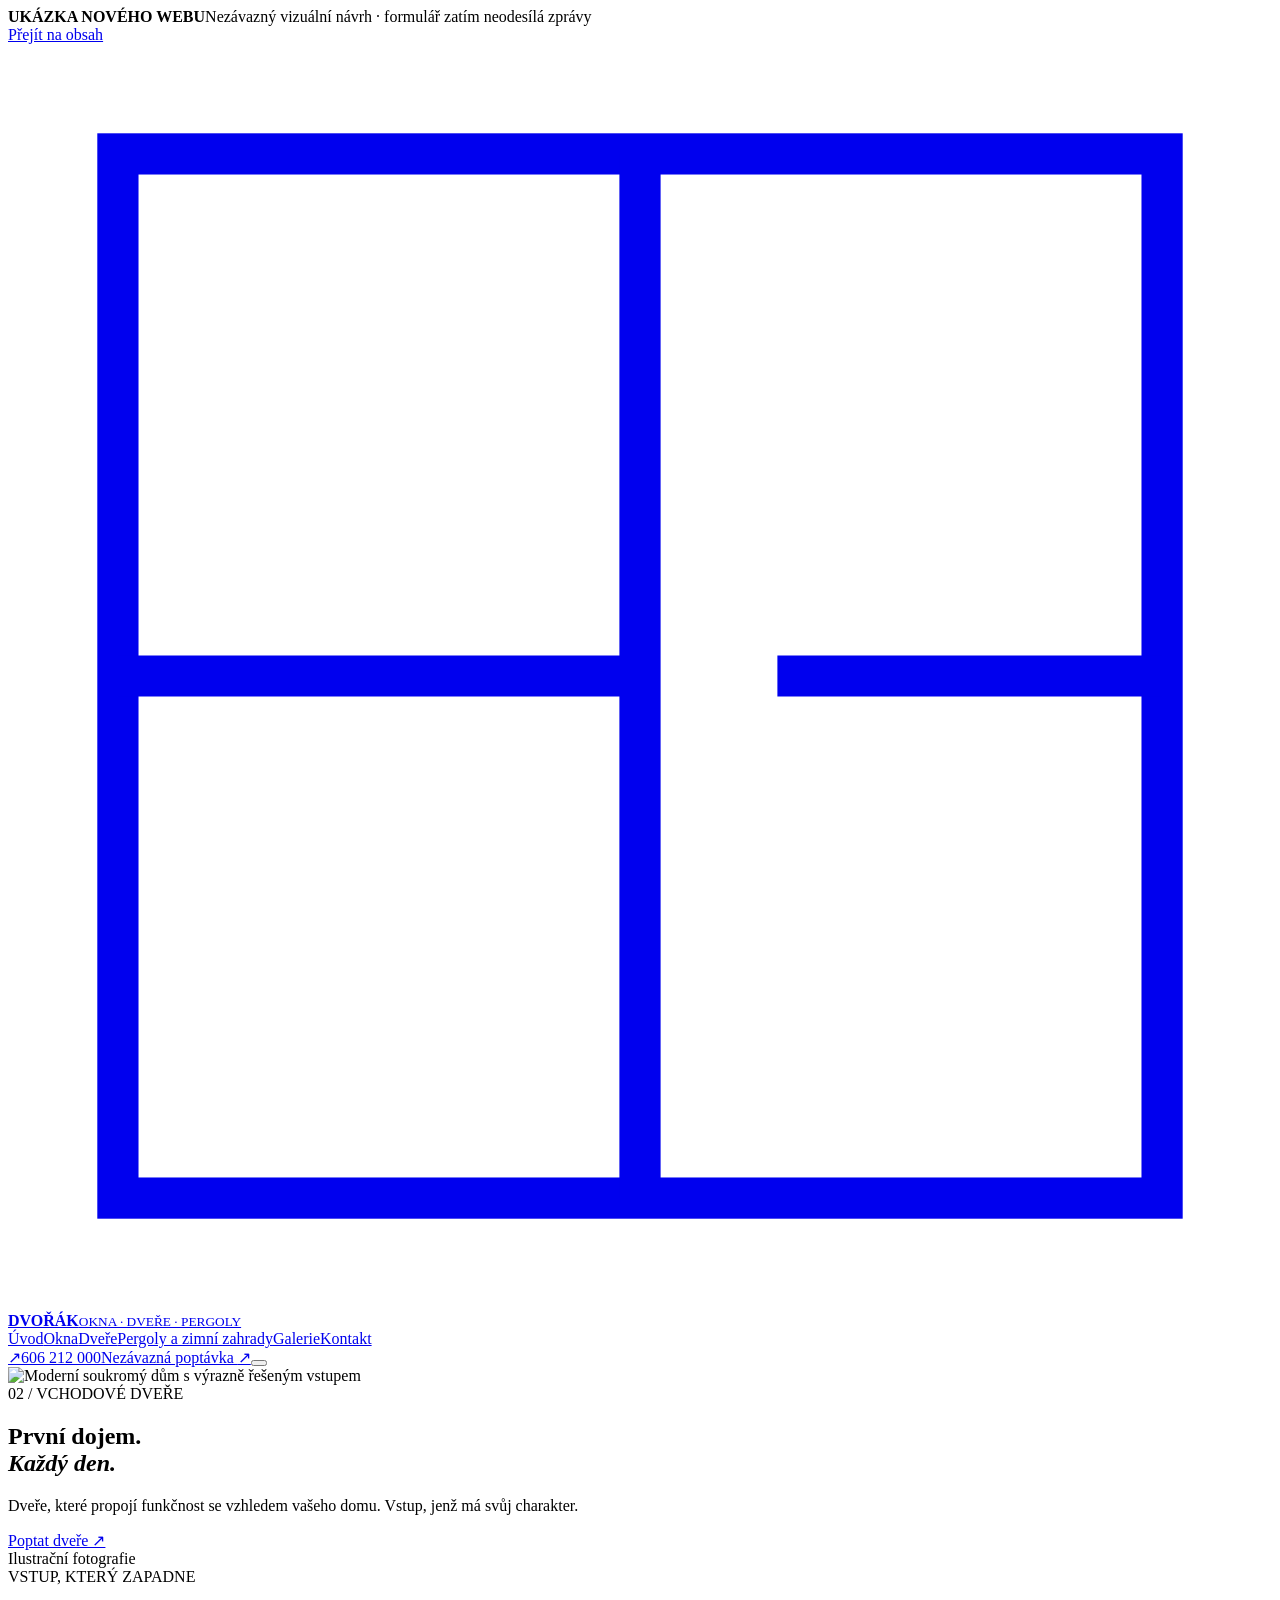
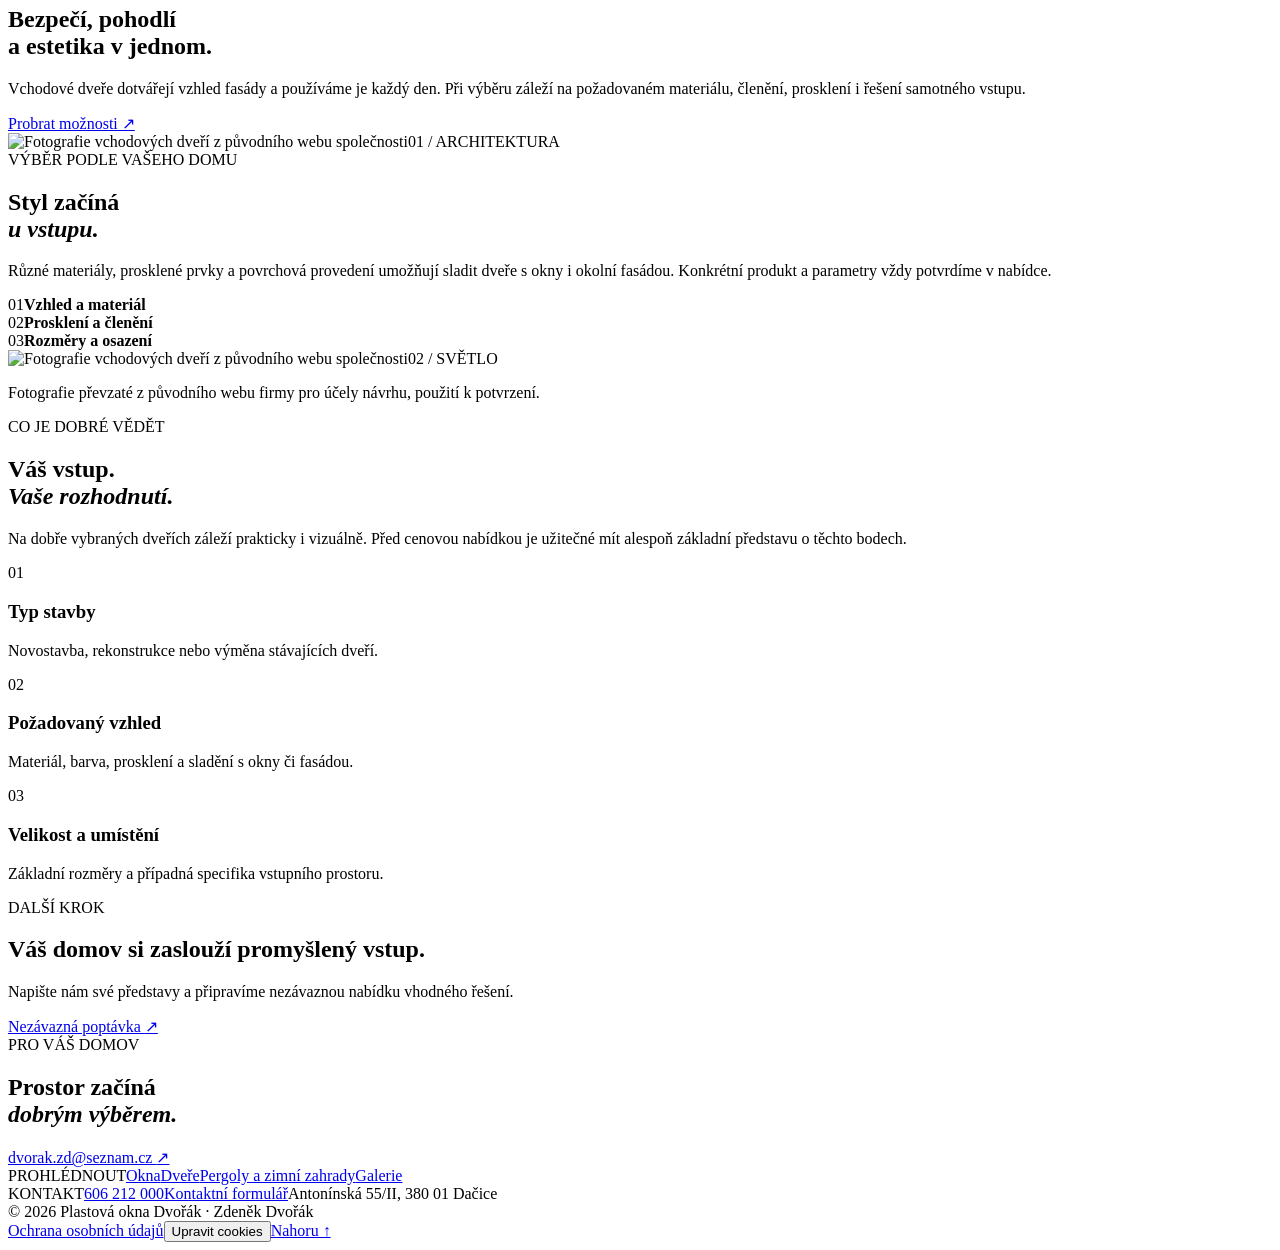
==== dvere.html @ 558b2b36 "Add six static website demo pages" ====
<!DOCTYPE html>

<html lang="cs"><head>
<meta charset="utf-8"/><meta content="width=device-width, initial-scale=1" name="viewport"/><meta content="light" name="color-scheme"/><meta content="#171C20" name="theme-color"/>
<title>Vchodové dveře pro váš domov | Plastová okna Dvořák</title><meta content="Vchodové dveře z různých materiálů a v individuálním provedení. Moderní vzhled, funkčnost a sladění se stavbou. Požádejte o nabídku." name="description"/>
<meta content="noindex, nofollow" name="robots"/><meta content="website" property="og:type"/><meta content="cs_CZ" property="og:locale"/><meta content="Plastová okna Dvořák" property="og:site_name"/><meta content="Vchodové dveře pro váš domov | Plastová okna Dvořák" property="og:title"/><meta content="Vchodové dveře z různých materiálů a v individuálním provedení. Moderní vzhled, funkčnost a sladění se stavbou. Požádejte o nabídku." property="og:description"/><meta content="https://images.unsplash.com/photo-1600585154526-990dced4db0d?auto=format&amp;fit=crop&amp;w=1600&amp;q=82" property="og:image"/>
<link href="assets/favicon.svg" rel="icon" type="image/svg+xml"/><link href="assets/css/main.css" rel="stylesheet"/><script defer="" src="assets/js/main.js"></script><script defer="" src="assets/js/demo-preview.js"></script>
</head><body data-demo-preview="true" data-ga4="" data-page="Dveře"><div class="preview-ribbon" role="note"><strong>UKÁZKA NOVÉHO WEBU</strong><span>Nezávazný vizuální návrh · formulář zatím neodesílá zprávy</span></div>
<a class="skip-link" href="#hlavni-obsah">Přejít na obsah</a>
<header class="site-header" id="top"><div class="container nav-wrap">
<a aria-label="Plastová okna Dvořák – úvod" class="brand" href="index.html"><svg aria-hidden="true" class="brand-mark" fill="none" viewbox="0 0 46 46"><rect height="38" stroke="currentColor" stroke-width="1.5" width="38" x="4" y="4"></rect><path d="M23 4V42M4 23H23" stroke="currentColor" stroke-width="1.5"></path><path d="M28 23H42" stroke="currentColor" stroke-width="1.5"></path></svg><span class="brand-copy"><strong>DVOŘÁK</strong><small>OKNA · DVEŘE · PERGOLY</small></span></a>
<nav aria-label="Hlavní navigace" class="primary-nav" id="primary-nav">
<a href="index.html">Úvod</a><a href="okna.html">Okna</a><a aria-current="page" href="dvere.html">Dveře</a><a href="pergoly.html">Pergoly a zimní zahrady</a><a href="realizace.html">Galerie</a><a href="kontakt.html">Kontakt</a></nav><a class="nav-call" data-track-call="" href="tel:+420606212000"><span aria-hidden="true" class="call-icon">↗</span>606 212 000</a><a class="btn nav-cta" href="kontakt.html#poptavka">Nezávazná poptávka <span aria-hidden="true">↗</span></a><button aria-controls="primary-nav" aria-expanded="false" aria-label="Otevřít navigaci" class="mobile-toggle" type="button"><span></span><span></span></button>
</div></header>
<main id="hlavni-obsah"><section class="subhero subhero-door"><div class="subhero-image"><img alt="Moderní soukromý dům s výrazně řešeným vstupem" class="" decoding="async" fetchpriority="high" loading="eager" src="https://images.unsplash.com/photo-1600585154526-990dced4db0d?auto=format&amp;fit=crop&amp;w=1600&amp;q=82"/></div><div class="subhero-overlay"></div><div class="container subhero-content"><span class="eyebrow light">02 / VCHODOVÉ DVEŘE</span><h1>První dojem.<br/><em>Každý den.</em></h1><p>Dveře, které propojí funkčnost se vzhledem vašeho domu. Vstup, jenž má svůj charakter.</p><a class="btn btn-bronze" href="kontakt.html?typ=Dveře#poptavka">Poptat dveře ↗</a></div><span class="image-credit">Ilustrační fotografie</span></section>
<section class="section section-white"><div class="container editorial-intro"><div><span class="eyebrow">VSTUP, KTERÝ ZAPADNE</span><div class="decor-line"></div></div><div><h2>Bezpečí, pohodlí<br/><span class="serif-italic">a estetika v jednom.</span></h2><div class="intro-bottom"><p>Vchodové dveře dotvářejí vzhled fasády a používáme je každý den. Při výběru záleží na požadovaném materiálu, členění, prosklení i řešení samotného vstupu.</p><a class="text-link dark-link" href="kontakt.html?typ=Dveře#poptavka">Probrat možnosti ↗</a></div></div></div></section>
<section class="section door-showcase"><div class="container"><div class="door-grid"><div class="door-tall"><img alt="Fotografie vchodových dveří z původního webu společnosti" class="" data-fallback-src="https://images.unsplash.com/photo-1600566753190-17f0baa2a6c3?auto=format&amp;fit=crop&amp;w=1600&amp;q=82" decoding="async" loading="lazy" onerror="if(this.dataset.fallbackSrc){this.onerror=null;this.src=this.dataset.fallbackSrc;const c=this.closest('.gallery-item');if(c)c.dataset.full=this.src;}" src="https://www.plastova-okna.org/grafika/obsah/83.jpg"/><span>01 / ARCHITEKTURA</span></div><div class="door-explain"><span class="eyebrow">VÝBĚR PODLE VAŠEHO DOMU</span><h2>Styl začíná<br/><em>u vstupu.</em></h2><p>Různé materiály, prosklené prvky a povrchová provedení umožňují sladit dveře s okny i okolní fasádou. Konkrétní produkt a parametry vždy potvrdíme v nabídce.</p><div class="numbered-rows"><div><span>01</span><strong>Vzhled a materiál</strong></div><div><span>02</span><strong>Prosklení a členění</strong></div><div><span>03</span><strong>Rozměry a osazení</strong></div></div></div><div class="door-bottom"><img alt="Fotografie vchodových dveří z původního webu společnosti" class="" data-fallback-src="https://images.unsplash.com/photo-1600607687939-ce8a6c25118c?auto=format&amp;fit=crop&amp;w=1600&amp;q=82" decoding="async" loading="lazy" onerror="if(this.dataset.fallbackSrc){this.onerror=null;this.src=this.dataset.fallbackSrc;const c=this.closest('.gallery-item');if(c)c.dataset.full=this.src;}" src="https://www.plastova-okna.org/grafika/obsah/85.jpg"/><span>02 / SVĚTLO</span></div></div><p class="photo-disclaimer">Fotografie převzaté z původního webu firmy pro účely návrhu, použití k potvrzení.</p></div></section>
<section class="section section-white"><div class="container"><div class="section-header split-header"><div><span class="eyebrow">CO JE DOBRÉ VĚDĚT</span><h2>Váš vstup.<br/><em>Vaše rozhodnutí.</em></h2></div><p>Na dobře vybraných dveřích záleží prakticky i vizuálně. Před cenovou nabídkou je užitečné mít alespoň základní představu o těchto bodech.</p></div><div class="process-grid three"><article><span>01</span><h3>Typ stavby</h3><p>Novostavba, rekonstrukce nebo výměna stávajících dveří.</p></article><article><span>02</span><h3>Požadovaný vzhled</h3><p>Materiál, barva, prosklení a sladění s okny či fasádou.</p></article><article><span>03</span><h3>Velikost a umístění</h3><p>Základní rozměry a případná specifika vstupního prostoru.</p></article></div></div></section>
<section aria-label="Nezávazná poptávka" class="closing-cta section-dark"><div class="container cta-inner"><div><span class="eyebrow light">DALŠÍ KROK</span><h2>Váš domov si zaslouží promyšlený vstup.</h2><p>Napište nám své představy a připravíme nezávaznou nabídku vhodného řešení.</p></div><a class="btn btn-bronze" href="kontakt.html#poptavka">Nezávazná poptávka <span aria-hidden="true">↗</span></a></div></section>
</main><footer class="site-footer section-dark"><div class="container"><div class="footer-top"><div class="footer-main"><span class="eyebrow light">PRO VÁŠ DOMOV</span><h2>Prostor začíná<br/><em>dobrým výběrem.</em></h2><a class="footer-mail" href="mailto:dvorak.zd@seznam.cz">dvorak.zd@seznam.cz <span aria-hidden="true">↗</span></a></div><div class="footer-links"><div><span class="footer-label">PROHLÉDNOUT</span><a href="okna.html">Okna</a><a href="dvere.html">Dveře</a><a href="pergoly.html">Pergoly a zimní zahrady</a><a href="realizace.html">Galerie</a></div><div><span class="footer-label">KONTAKT</span><a data-track-call="" href="tel:+420606212000">606 212 000</a><a href="kontakt.html">Kontaktní formulář</a><span>Antonínská 55/II, 380 01 Dačice</span></div></div></div><div class="footer-bottom"><span>© 2026 Plastová okna Dvořák · Zdeněk Dvořák</span><div><a href="kontakt.html#osobni-udaje">Ochrana osobních údajů</a><button class="footer-cookie" data-open-cookies="" type="button">Upravit cookies</button><a href="#top">Nahoru ↑</a></div></div></div></footer>
<div aria-label="Nastavení cookies" class="cookie-bar" hidden="" id="cookie-banner" role="region"><div class="cookie-inner"><div><strong>Vaše soukromí je důležité.</strong><p>Základní funkce webu fungují bez měřicích cookies. Analytiku aktivujeme pouze s vaším souhlasem. <a href="kontakt.html#osobni-udaje">Více o ochraně údajů</a>.</p></div><div class="cookie-actions"><button class="btn btn-plain" data-cookie-choice="reject" type="button">Odmítnout</button><button class="btn btn-bronze" data-cookie-choice="accept" type="button">Povolit analytiku</button></div></div></div>
</body></html>
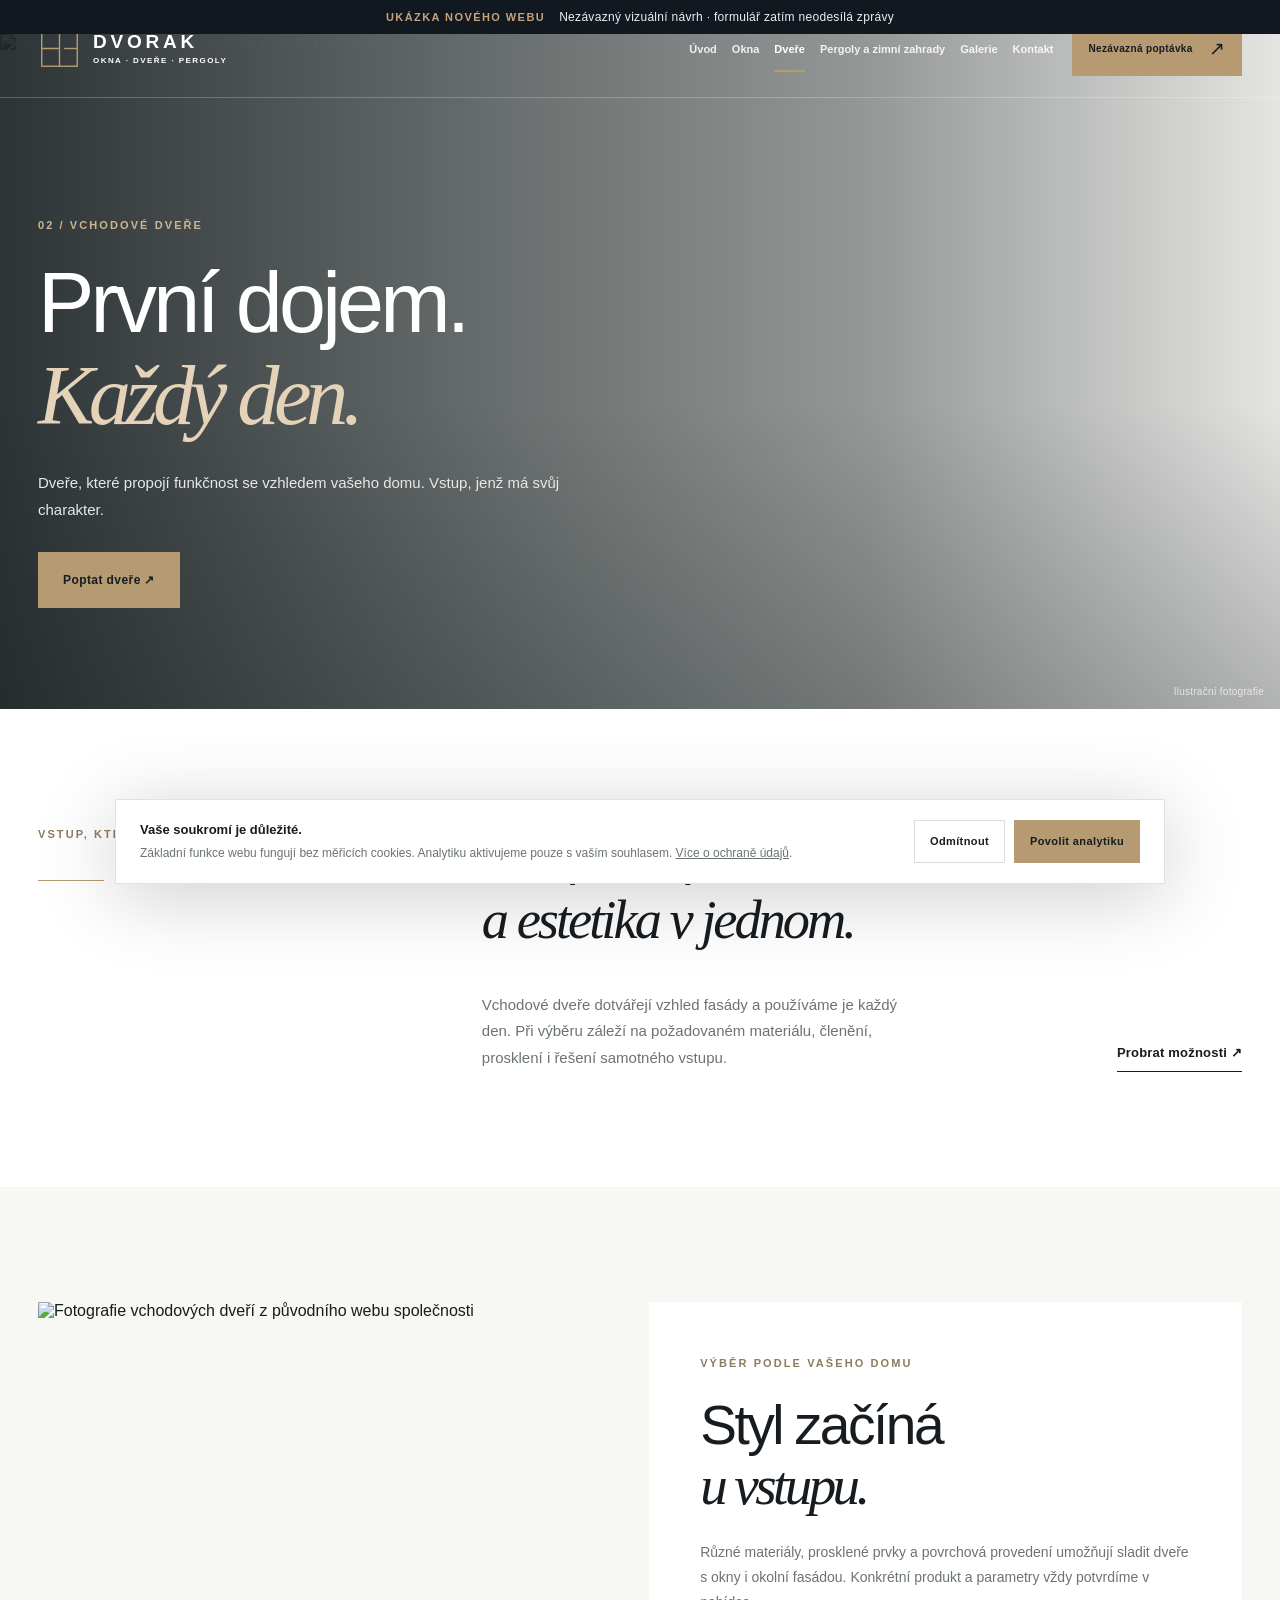
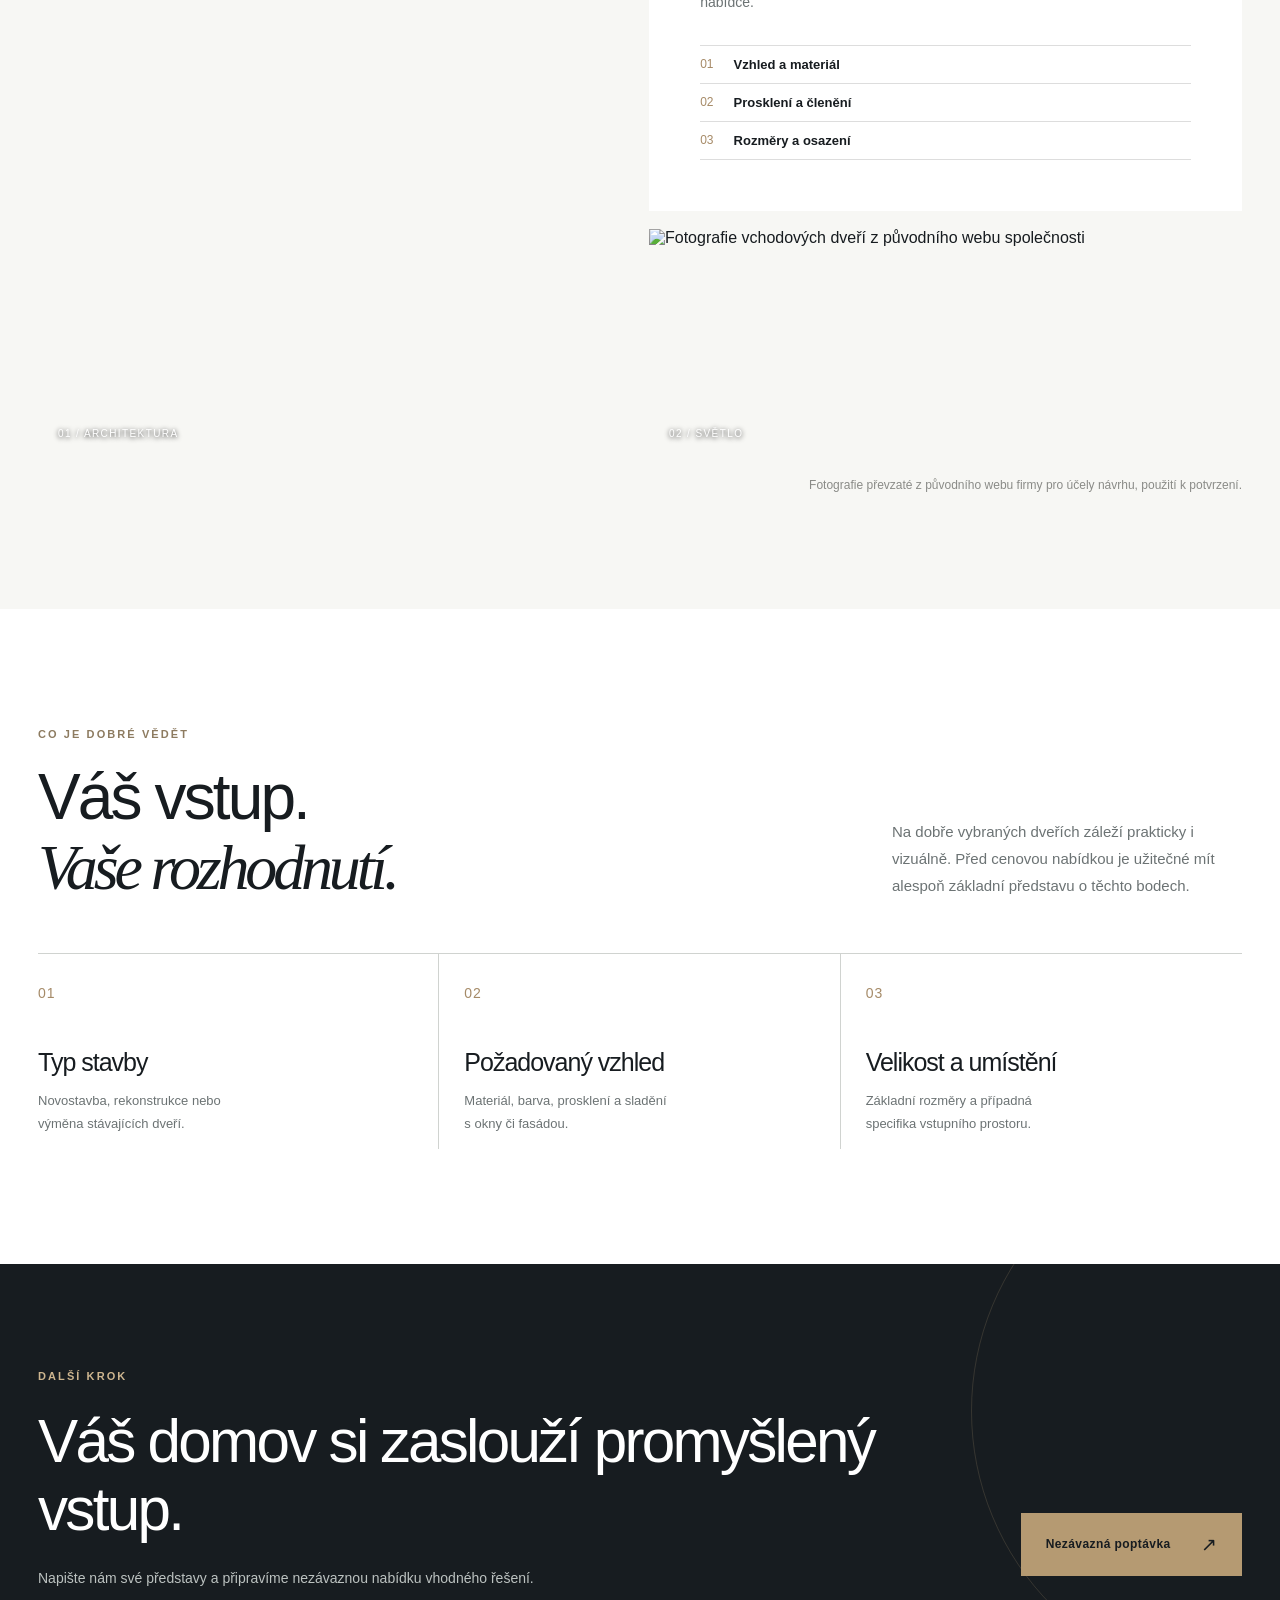
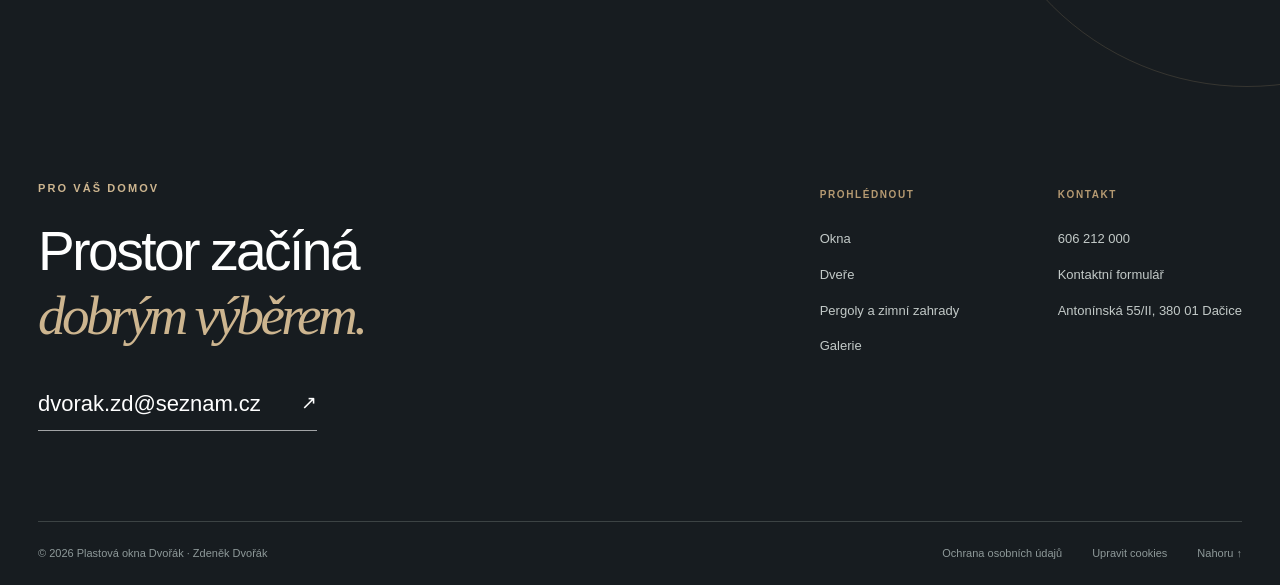
==== commit 1c2bc64d: "Publish six-page client design preview" ====
--- a/dvere.html
+++ b/dvere.html
@@ -19,4 +19,4 @@
 <section aria-label="Nezávazná poptávka" class="closing-cta section-dark"><div class="container cta-inner"><div><span class="eyebrow light">DALŠÍ KROK</span><h2>Váš domov si zaslouží promyšlený vstup.</h2><p>Napište nám své představy a připravíme nezávaznou nabídku vhodného řešení.</p></div><a class="btn btn-bronze" href="kontakt.html#poptavka">Nezávazná poptávka <span aria-hidden="true">↗</span></a></div></section>
 </main><footer class="site-footer section-dark"><div class="container"><div class="footer-top"><div class="footer-main"><span class="eyebrow light">PRO VÁŠ DOMOV</span><h2>Prostor začíná<br/><em>dobrým výběrem.</em></h2><a class="footer-mail" href="mailto:dvorak.zd@seznam.cz">dvorak.zd@seznam.cz <span aria-hidden="true">↗</span></a></div><div class="footer-links"><div><span class="footer-label">PROHLÉDNOUT</span><a href="okna.html">Okna</a><a href="dvere.html">Dveře</a><a href="pergoly.html">Pergoly a zimní zahrady</a><a href="realizace.html">Galerie</a></div><div><span class="footer-label">KONTAKT</span><a data-track-call="" href="tel:+420606212000">606 212 000</a><a href="kontakt.html">Kontaktní formulář</a><span>Antonínská 55/II, 380 01 Dačice</span></div></div></div><div class="footer-bottom"><span>© 2026 Plastová okna Dvořák · Zdeněk Dvořák</span><div><a href="kontakt.html#osobni-udaje">Ochrana osobních údajů</a><button class="footer-cookie" data-open-cookies="" type="button">Upravit cookies</button><a href="#top">Nahoru ↑</a></div></div></div></footer>
 <div aria-label="Nastavení cookies" class="cookie-bar" hidden="" id="cookie-banner" role="region"><div class="cookie-inner"><div><strong>Vaše soukromí je důležité.</strong><p>Základní funkce webu fungují bez měřicích cookies. Analytiku aktivujeme pouze s vaším souhlasem. <a href="kontakt.html#osobni-udaje">Více o ochraně údajů</a>.</p></div><div class="cookie-actions"><button class="btn btn-plain" data-cookie-choice="reject" type="button">Odmítnout</button><button class="btn btn-bronze" data-cookie-choice="accept" type="button">Povolit analytiku</button></div></div></div>
-</body></html>+</body></html>
--- a/assets/css/main.css
+++ b/assets/css/main.css
@@ -0,0 +1,31 @@
+/* PLASTOVÁ OKNA DVOŘÁK — EDITORIAL ARCHITECTURAL DESIGN / 2026 */
+:root{--ink:#171c20;--white:#fff;--paper:#f7f7f4;--line:#e7e8e5;--bronze:#b59a72;--bronze-light:#cdb58f;--muted:#6c7374;--ease:cubic-bezier(.2,.75,.2,1)}
+*{box-sizing:border-box}
+html{scroll-behavior:smooth;scroll-padding-top:84px}body{margin:0;background:var(--paper);color:var(--ink);font-family:'Avenir Next','Segoe UI',Arial,sans-serif;-webkit-font-smoothing:antialiased}body.menu-open{overflow:hidden}
+img{display:block;max-width:100%}a{color:inherit;text-decoration:none}button,input,textarea,select{font:inherit}button{cursor:pointer}button:disabled{cursor:not-allowed;opacity:.6}h1,h2,h3,p{margin-top:0}h1,h2,h3{font-weight:500;letter-spacing:-.045em}h1 em,h2 em{font-family:Georgia,'Times New Roman',serif;font-style:italic;font-weight:400;letter-spacing:-.065em}p{line-height:1.78}::selection{background:var(--bronze);color:var(--ink)}:focus-visible{outline:3px solid var(--bronze);outline-offset:4px}a,button{-webkit-tap-highlight-color:transparent}.skip-link{position:absolute;z-index:999;top:-100px;left:10px;padding:12px 20px;background:white;color:var(--ink)}.skip-link:focus{top:10px}
+.container{width:min(100% - 100px,1380px);margin-inline:auto}.section{padding-block:clamp(76px,9vw,145px)}.section-white{background:var(--white)}.section-dark{background:var(--ink);color:var(--white)}.eyebrow{display:inline-block;color:#8d7b60;font-weight:750;font-size:11px;letter-spacing:.19em;line-height:1.5}.eyebrow.light{color:var(--bronze-light)}.decor-line{height:1px;width:66px;margin-top:37px;background:var(--bronze)}.micro-note{margin:26px 0 0;color:#777;letter-spacing:.01em;font-size:12px}.photo-disclaimer{color:#8a8b87;font-size:12px;margin:17px 0 0;text-align:right;line-height:1.5}
+.btn{display:inline-flex;align-items:center;justify-content:space-between;gap:30px;padding:19px 24px;border:1px solid transparent;min-height:56px;font-size:12px;font-weight:700;letter-spacing:.035em;transition:background .25s,transform .25s,border-color .25s,color .25s;white-space:nowrap}.btn:hover{transform:translateY(-2px)}.btn span{font-size:19px;font-weight:400}.btn-bronze{background:var(--bronze);color:var(--ink)}.btn-bronze:hover{background:#d0b991}.btn-dark{background:var(--ink);color:white}.btn-dark:hover{background:#353b40}.btn-outline-light{border-color:#797f80;color:#fff}.btn-outline-light:hover{border-color:#fff}.btn-plain{background:transparent;border-color:#ddd;color:var(--ink)}.text-link{display:inline-flex;align-items:center;gap:34px;justify-content:space-between;padding-block:11px;border-bottom:1px solid currentColor;letter-spacing:.015em;font-size:13px;font-weight:650;transition:gap .2s}.text-link:hover{gap:44px}.text-link span{font-size:18px;font-weight:400}.light-link{color:#fff}.dark-link{color:var(--ink)}
+.site-header{position:absolute;top:0;left:0;right:0;z-index:60;height:98px;color:#fff;border-bottom:1px solid rgba(255,255,255,.22)}.site-header .nav-wrap{height:100%;display:flex;align-items:center;gap:25px}.brand{display:flex;align-items:center;gap:12px;margin-right:auto;flex-shrink:0}.brand-mark{height:43px;width:43px;color:var(--bronze);transition:transform .4s}.brand:hover .brand-mark{transform:rotate(-8deg)}.brand-copy{display:flex;flex-direction:column;gap:5px}.brand-copy strong{font-size:21px;line-height:1;font-weight:750;letter-spacing:.2em}.brand-copy small{font-size:8px;letter-spacing:.18em;white-space:nowrap;font-weight:650}.primary-nav{display:flex;align-items:center;gap:clamp(14px,1.4vw,28px)}.primary-nav a{position:relative;white-space:nowrap;font-size:11px;font-weight:620;color:rgba(255,255,255,.88);transition:color .2s}.primary-nav a:hover,.primary-nav a[aria-current]{color:#fff}.primary-nav a[aria-current]:after{content:'';position:absolute;left:0;right:0;bottom:-17px;height:2px;background:var(--bronze)}.nav-call{font-size:12px;white-space:nowrap;font-weight:720;letter-spacing:.02em}.call-icon{margin-right:6px;color:var(--bronze)}.nav-cta{padding:15px 16px;min-height:45px;background:var(--bronze);color:var(--ink);font-size:10px;gap:16px}.mobile-toggle{display:none}.site-header:has(+ main .gallery-hero){color:var(--ink);background:white;border-color:var(--line)}body[data-page="Galerie"] .site-header{background:white;color:var(--ink);border-color:#e7e8e5}body[data-page="Galerie"] .primary-nav a{color:#394144}body[data-page="Galerie"] .primary-nav a[aria-current]{color:var(--ink)}
+.home-hero{position:relative;min-height:min(850px,100svh);min-height:clamp(700px,90svh,930px);color:white;display:flex;align-items:center;overflow:hidden}.hero-photo,.subhero-image{position:absolute;inset:0}.hero-photo img,.subhero-image img{width:100%;height:100%;object-fit:cover;object-position:center 57%}.hero-photo img{animation:slowZoom 16s var(--ease) both}.hero-shade{position:absolute;inset:0;background:linear-gradient(90deg,rgba(8,14,18,.78) 0%,rgba(8,14,18,.58) 39%,rgba(8,14,18,.03) 100%),linear-gradient(0deg,rgba(8,14,18,.35),transparent 40%)}.hero-content{z-index:2;position:relative;padding-top:85px}.hero-topline{display:flex;align-items:center;gap:14px;font-size:11px;letter-spacing:.23em;font-weight:720;color:var(--bronze-light);margin-bottom:34px}.hero-topline .line{width:49px;height:1px;background:var(--bronze)}.hero-content h1{font-size:clamp(62px,7vw,112px);line-height:1.04;max-width:970px;margin-bottom:32px;font-weight:450}.hero-content h1 em{color:#d5c5ad}.hero-content p{max-width:565px;font-size:15px;color:rgba(255,255,255,.86);margin-bottom:30px;line-height:1.85}.hero-actions{display:flex;align-items:center;gap:36px}.hero-bottom{position:absolute;bottom:43px;left:50%;transform:translateX(-50%);display:flex;align-items:center;justify-content:space-between;z-index:3}.hero-counter{display:flex;gap:18px;align-items:center;font-size:10px;letter-spacing:.15em;font-weight:650;color:#eee}.mini-line{width:84px;height:1px;background:rgba(255,255,255,.56)}.scroll-cue{font-size:10px;letter-spacing:.14em;font-weight:700;display:flex;align-items:center;gap:24px}.scroll-cue span{font-size:23px}.image-credit{position:absolute;right:16px;bottom:12px;z-index:4;font-size:10px;color:rgba(255,255,255,.7);letter-spacing:.025em}@keyframes slowZoom{from{transform:scale(1.055)}to{transform:scale(1)}}
+.editorial-intro{display:grid;grid-template-columns:1fr 2.35fr;gap:10%}.editorial-intro h2{font-size:clamp(36px,4.25vw,69px);line-height:1.18;margin-bottom:39px;letter-spacing:-.055em}.serif-italic{font-family:Georgia,'Times New Roman',serif;font-style:italic;font-weight:400;letter-spacing:-.055em}.intro-bottom{display:flex;align-items:flex-end;justify-content:space-between;gap:30px}.intro-bottom p{max-width:440px;color:var(--muted);font-size:15px;margin:0}.intro-bottom .text-link{flex-shrink:0}
+.section-header{margin-bottom:50px}.split-header{display:flex;align-items:end;justify-content:space-between;gap:30px}.split-header h2{font-size:clamp(40px,5vw,77px);line-height:1.1;margin:19px 0 0}.split-header>p,.split-header>div:last-child p{color:var(--muted);font-size:15px;max-width:350px;margin-bottom:4px}.split-header>div:last-child .text-link{margin-top:20px}.products-section,.process-section,.door-showcase,.material-section,.gallery-section{background:var(--paper)}.product-grid{display:grid;grid-template-columns:1.22fr 1fr;grid-template-rows:290px 290px;gap:18px}.product-card{position:relative;display:block;overflow:hidden;color:white;background:#333;min-height:240px}.product-card.product-tall{grid-row:span 2}.product-img,.product-overlay{position:absolute;inset:0}.product-img img{height:100%;width:100%;object-fit:cover;transition:transform 1s var(--ease)}.product-card:hover .product-img img{transform:scale(1.08)}.product-overlay{background:linear-gradient(0deg,rgba(8,15,20,.85),transparent 65%)}.product-label{position:absolute;left:36px;bottom:35px;right:70px}.product-label>span{font-size:11px;color:var(--bronze-light);letter-spacing:.14em;font-weight:700}.product-label h3{font-size:clamp(25px,2.9vw,43px);line-height:1.15;margin:12px 0 0}.product-arrow{position:absolute;right:24px;bottom:30px;border:1px solid rgba(255,255,255,.65);height:42px;width:42px;display:grid;place-items:center;border-radius:50%;font-size:24px;transition:background .25s,color .25s}.product-card:hover .product-arrow{background:white;color:#171c20}
+.philosophy-section{overflow:hidden}.philosophy-grid{display:grid;grid-template-columns:1.1fr .9fr;gap:10%;align-items:center}.philosophy-media{position:relative;aspect-ratio: .9}.philosophy-media img{width:100%;height:100%;object-fit:cover}.media-corner{position:absolute;left:22px;bottom:20px;color:white;letter-spacing:.13em;font-size:10px}.philosophy-copy h2{font-size:clamp(42px,5vw,78px);line-height:1.13;margin:20px 0 30px}.philosophy-copy>p{color:#bfc5c3;font-size:15px;max-width:490px}.feature-list{margin:38px 0 26px;border-top:1px solid #45494a}.feature-list>div{display:grid;grid-template-columns:44px 1fr;column-gap:12px;padding:18px 0;border-bottom:1px solid #45494a}.feature-list>div span{font-size:12px;color:var(--bronze)}.feature-list strong{font-size:14px;letter-spacing:.005em;font-weight:640}.feature-list p{grid-column:2;margin:5px 0 0;color:#afb4b3;font-size:12px}.story-gallery{display:grid;grid-template-columns:1.4fr .6fr;grid-template-rows:260px 260px;gap:18px}.story-gallery>a{position:relative;overflow:hidden;background:#333}.story-gallery img{width:100%;height:100%;object-fit:cover;transition:transform .8s}.story-gallery>a:hover img{transform:scale(1.05)}.story-main{grid-row:span 2}.story-gallery span{position:absolute;left:18px;bottom:19px;color:white;font-size:10px;font-weight:750;letter-spacing:.12em;text-shadow:0 1px 5px #000}
+.process-grid{display:grid;grid-template-columns:repeat(4,1fr);border-top:1px solid #d0d3d0}.process-grid article{padding:30px 20px 0 0}.process-grid article:not(:last-child){border-right:1px solid #d0d3d0}.process-grid article:not(:first-child){padding-left:25px}.process-grid article>span{font-size:14px;color:#a58a67;letter-spacing:.07em}.process-grid h3{font-size:25px;margin:46px 0 12px;letter-spacing:-.04em}.process-grid p{font-size:13px;color:var(--muted);max-width:210px}.process-grid.three{grid-template-columns:repeat(3,1fr)}
+.closing-cta{padding:clamp(70px,8vw,130px) 0;position:relative;overflow:hidden}.closing-cta:after{position:absolute;content:"";width:43vw;height:43vw;border:1px solid rgba(181,154,114,.2);border-radius:50%;top:-30%;right:-19%;pointer-events:none}.cta-inner{display:flex;align-items:end;justify-content:space-between;gap:40px;position:relative;z-index:1}.cta-inner h2{font-size:clamp(38px,4.7vw,72px);max-width:860px;line-height:1.13;margin:23px 0 22px}.cta-inner p{color:#bcc2c0;max-width:520px;font-size:14px;margin:0}.cta-inner .btn{margin-bottom:15px}
+.subhero{position:relative;min-height:clamp(560px,75vh,755px);display:flex;align-items:center;color:white;overflow:hidden}.subhero-overlay{position:absolute;inset:0;background:linear-gradient(90deg,rgba(12,20,22,.86),rgba(12,20,22,.42) 68%,rgba(12,20,22,.08)),linear-gradient(0deg,rgba(12,20,22,.24),transparent 45%)}.subhero-content{position:relative;z-index:1;padding-top:80px}.subhero-content h1{font-size:clamp(58px,6.6vw,103px);line-height:1.09;margin:23px 0 28px}.subhero-content h1 em{color:#e4d3b8}.subhero-content p{font-size:15px;color:#e6e9e8;max-width:550px;margin-bottom:28px}.subhero-windows .subhero-image img{object-position:50% 55%}.subhero-door .subhero-image img{object-position:50% 50%}.subhero-pergola .subhero-image img{object-position:45% 47%}.tab-jump{display:grid;grid-template-columns:repeat(3,1fr);margin-top:50px;border-top:1px solid var(--line)}.tab-jump a{display:flex;align-items:center;justify-content:space-between;border-bottom:1px solid var(--line);padding:25px 20px 25px 0;font-size:18px;font-weight:570;transition:padding .2s}.tab-jump a:not(:last-child){border-right:1px solid var(--line);padding-left:20px}.tab-jump a:first-child{padding-left:0}.tab-jump a:last-child{padding-left:20px}.tab-jump a:hover{padding-right:10px}.tab-jump span{color:var(--bronze);font-size:24px}
+.material-grid{display:grid;grid-template-columns:1.13fr .87fr;align-items:center;gap:9%}.material-grid.reverse .material-media{order:2}.material-grid.reverse .material-copy{order:1}.material-media{position:relative;aspect-ratio:1/.87;overflow:hidden;background:#3b4345}.material-media img{width:100%;height:100%;object-fit:cover}.material-media span,.vision-image span{position:absolute;bottom:15px;left:19px;font-size:9px;letter-spacing:.13em;color:#fff;text-shadow:0 1px 5px #000}.material-copy h2{font-size:clamp(51px,5vw,80px);line-height:1.05;margin:20px 0 30px}.material-copy>p{font-size:15px;color:#656e70;max-width:490px}.material-points{margin:33px 0 36px;border-top:1px solid #ccc}.material-points span{display:block;border-bottom:1px solid #ccc;padding:13px 0;font-size:13px}.compare{display:grid;grid-template-columns:repeat(3,1fr);gap:17px}.compare>div{background:var(--paper);padding:36px}.compare span{font-size:11px;letter-spacing:.15em;color:#8d775b}.compare h3{font-size:28px;margin:43px 0 16px}.compare p{color:var(--muted);font-size:13px;margin-bottom:0}.door-grid{display:grid;grid-template-columns:1fr 1fr;gap:18px;grid-template-rows:auto 230px}.door-tall{grid-row:span 2;position:relative;min-height:570px}.door-tall img,.door-bottom img{width:100%;height:100%;object-fit:cover}.door-tall>span,.door-bottom>span{position:absolute;bottom:20px;left:20px;font-size:10px;letter-spacing:.14em;color:white;text-shadow:0 1px 5px #000}.door-explain{background:white;padding:clamp(30px,4vw,60px)}.door-explain h2{font-size:clamp(44px,4.3vw,66px);line-height:1.1;margin:23px 0}.door-explain p{color:var(--muted);font-size:14px}.numbered-rows{margin-top:30px;border-top:1px solid #ddd}.numbered-rows div{padding:11px 0;border-bottom:1px solid #ddd;display:flex;gap:20px;align-items:center}.numbered-rows span{color:#a68a67;font-size:12px}.numbered-rows strong{font-size:13px;font-weight:580}.door-bottom{position:relative;overflow:hidden}.vision-grid{display:grid;grid-template-columns:.85fr 1.15fr;align-items:center;gap:9%}.vision-grid h2{font-size:clamp(44px,5vw,74px);line-height:1.1;margin:23px 0}.vision-grid p{color:#bfc5c3;font-size:15px;max-width:450px;margin-bottom:30px}.vision-image{height:550px;position:relative}.vision-image img{width:100%;height:100%;object-fit:cover}
+.gallery-hero{padding:185px 0 72px}.gallery-kicker,.contact-kicker{display:flex;align-items:center;gap:30px;font-size:10px;letter-spacing:.13em;font-weight:750}.tiny-rule{width:45px;height:1px;background:currentColor;opacity:.35}.gallery-hero h1,.contact-hero h1{font-size:clamp(69px,10vw,158px);line-height:.99;margin:48px 0 35px}.gallery-hero h1 em{color:#a58c68}.gallery-lead{display:flex;justify-content:space-between;align-items:flex-end;gap:20px}.gallery-lead p{color:var(--muted);max-width:660px;font-size:15px}.gallery-lead span{font-size:10px;letter-spacing:.14em;font-weight:720}.notice-banner{display:flex;gap:36px;align-items:center;padding:21px 27px;background:#f5f0e9;border-left:3px solid var(--bronze);margin-top:53px}.notice-banner strong{white-space:nowrap;font-size:13px}.notice-banner p{font-size:12px;color:#616560;margin:0;line-height:1.6}.notice-banner p strong{font-size:inherit}.gallery-filters{display:flex;gap:15px;flex-wrap:wrap;margin-bottom:32px}.filter-btn{background:transparent;border:1px solid #d4d5d0;padding:13px 22px;font-size:12px;color:#4a4f4b;transition:background .2s,color .2s}.filter-btn:hover,.filter-btn.is-active{background:var(--ink);color:white;border-color:var(--ink)}.filter-btn span{margin-left:12px;opacity:.65}.gallery-grid{display:grid;grid-template-columns:repeat(3,minmax(0,1fr));grid-auto-flow:dense;gap:18px}.gallery-item{text-align:left;position:relative;border:0;background:#ddd;min-height:300px;padding:0;overflow:hidden;isolation:isolate}.gallery-item.tall{grid-row:span 2;min-height:620px}.gallery-item.wide{grid-column:span 2}.gallery-item[hidden]{display:none!important}.gallery-image{position:absolute;inset:0}.gallery-image img{width:100%;height:100%;object-fit:cover;transition:transform .7s var(--ease)}.gallery-item:hover .gallery-image img{transform:scale(1.07)}.gallery-item:after{content:'';position:absolute;inset:0;background:linear-gradient(0deg,rgba(10,15,19,.85),transparent 65%);z-index:1}.gallery-caption{position:absolute;bottom:22px;left:25px;right:25px;z-index:2;color:white;display:grid;grid-template-columns:1fr auto;gap:4px;align-items:end}.gallery-caption small{grid-column:1/-1;color:#ddc4a1;font-size:10px;letter-spacing:.15em}.gallery-caption strong{font-size:21px;font-weight:520}.gallery-caption>span{font-size:21px}.lightbox[hidden]{display:none}.lightbox{position:fixed;inset:0;z-index:200;background:rgba(7,10,12,.96);display:grid;grid-template-columns:80px 1fr 80px;grid-template-rows:80px 1fr 70px;align-items:center;color:white;padding:0 20px}.lightbox>img{grid-column:2;grid-row:2;width:100%;height:100%;max-height:calc(100svh - 180px);object-fit:contain}.lightbox-top{grid-column:1/-1;grid-row:1;display:flex;justify-content:space-between;align-items:center;font-size:11px;letter-spacing:.1em}.lightbox-top button,.lightbox-prev,.lightbox-next{border:1px solid rgba(255,255,255,.35);background:transparent;color:white;border-radius:50%;height:48px;width:48px;font-size:20px}.lightbox-prev{grid-column:1;grid-row:2}.lightbox-next{grid-column:3;grid-row:2;justify-self:end}.lightbox-bottom{grid-column:1/-1;grid-row:3;display:flex;justify-content:space-between;font-size:13px;color:#ccc}
+.contact-hero{padding:190px 0 110px}.contact-hero h1{margin-top:45px;margin-bottom:37px}.contact-hero h1 em{color:var(--bronze-light)}.contact-lead{display:flex;align-items:end;justify-content:space-between;gap:20px}.contact-lead p{max-width:670px;font-size:15px;color:#bcc3c1}.contact-layout{display:grid;grid-template-columns:.8fr 1.2fr;gap:12%;align-items:start}.contact-info h2,.form-heading h2{font-size:clamp(47px,4.4vw,71px);line-height:1.08;margin:19px 0 27px}.contact-info>p{max-width:380px;font-size:14px;color:var(--muted);margin-bottom:48px}.contact-detail{border-top:1px solid var(--line);padding:23px 0 25px;display:flex;flex-direction:column;gap:11px}.contact-detail small{font-size:10px;letter-spacing:.13em;color:#8b805f;font-weight:720}.contact-detail a,.contact-detail address,.contact-detail strong{font-size:19px;font-weight:550;font-style:normal;line-height:1.4}.contact-detail a:hover{color:#a58b68}.contact-side-note{padding-top:50px;line-height:1.6;font-weight:650}.contact-side-note span{font-size:12px;color:var(--muted);font-weight:400}.form-panel{background:#f5f5f1;padding:clamp(28px,4vw,65px)}.form-heading p{color:var(--muted);font-size:14px;margin-bottom:34px}.form-row{display:grid;grid-template-columns:1fr 1fr;gap:15px}.field{margin-bottom:19px}.field label{display:block;font-size:12px;margin-bottom:11px;color:#394044;font-weight:650}.field label span,.check-field strong{color:#9d7850}.field input,.field select,.field textarea{width:100%;padding:17px 16px;color:var(--ink);background:var(--white);border:1px solid #dadcd8;border-radius:0;outline:none;font-size:14px;transition:border-color .18s}.field input:focus,.field select:focus,.field textarea:focus{border-color:#9b7f5c;outline:1px solid #9b7f5c}.field input::placeholder,.field textarea::placeholder{color:#9a9e9a}.field textarea{resize:vertical;min-height:158px}.field [aria-invalid="true"]{border-color:#ad4b3f}.field-error{color:#a34135;font-size:11px;margin:6px 0 0}.check-field{display:flex;align-items:start;gap:13px;margin:16px 0 32px;font-size:12px;color:#646b69;line-height:1.7;cursor:pointer}.check-field input{accent-color:var(--ink);width:17px;height:17px;margin:2px 0 0;flex-shrink:0}.check-field a,.privacy-section a{text-decoration:underline;text-underline-offset:3px}.submit-row{display:flex;align-items:center;justify-content:space-between;gap:15px}.submit-row>span{font-size:10px;color:#8c938e}.form-status{padding:16px 18px;background:#e5eee7;color:#1a633b;font-size:13px;line-height:1.6;margin-bottom:25px}.form-status.is-error{background:#f8e6e1;color:#913628}.trap-field{position:absolute!important;left:-9999px!important;width:1px!important;height:1px!important;overflow:hidden!important}.privacy-section{padding:65px 0 80px;background:#ebece8}.privacy-wrap{display:grid;grid-template-columns:1fr 2fr;gap:10%}.privacy-wrap h2{font-size:31px;margin:0 0 20px}.privacy-wrap p{font-size:13px;color:#646b69;max-width:820px}
+.site-footer{padding:85px 0 26px}.footer-top{display:flex;justify-content:space-between;gap:60px;padding-bottom:90px}.footer-main h2{font-size:clamp(40px,4.3vw,65px);line-height:1.16;margin:24px 0 43px}.footer-main h2 em{color:var(--bronze-light)}.footer-mail{font-size:22px;border-bottom:1px solid rgba(255,255,255,.6);display:inline-flex;gap:40px;padding-bottom:13px}.footer-mail span{font-size:19px}.footer-links{display:flex;gap:60px;align-items:start;margin-top:11px}.footer-links>div{min-width:178px;display:flex;flex-direction:column;gap:15px}.footer-label{font-size:10px;letter-spacing:.16em;color:var(--bronze);font-weight:730;margin-bottom:14px}.footer-links a,.footer-links span:not(.footer-label){font-size:13px;color:#c3cac8;line-height:1.6;max-width:220px}.footer-links a:hover{color:white}.footer-bottom{border-top:1px solid #3c4344;padding:25px 0 0;display:flex;justify-content:space-between;align-items:center;gap:25px;color:#8e9999;font-size:11px}.footer-bottom>div{display:flex;align-items:center;gap:30px}.footer-bottom a:hover,.footer-cookie:hover{color:#fff}.footer-cookie{background:transparent;padding:0;border:0;color:inherit;font:inherit}.cookie-bar[hidden]{display:none}.cookie-bar{position:fixed;bottom:16px;left:16px;right:16px;max-width:1050px;margin:auto;z-index:120;background:white;border:1px solid #e4e1dd;box-shadow:0 12px 80px #0003;color:var(--ink)}.cookie-inner{padding:20px 24px;display:flex;gap:40px;justify-content:space-between;align-items:center}.cookie-inner strong{font-size:13px}.cookie-inner p{font-size:12px;color:var(--muted);line-height:1.6;margin:6px 0 0}.cookie-inner a{text-decoration:underline}.cookie-actions{display:flex;gap:9px;flex-shrink:0}.cookie-actions .btn{min-height:43px;padding:12px 15px;font-size:11px;gap:0}
+@media(max-width:1370px){.container{width:min(100% - 76px,1380px)}.nav-call{display:none}.site-header .nav-wrap{gap:18px}.brand-copy strong{font-size:19px}.primary-nav{gap:15px}}
+@media(max-width:1100px){.primary-nav{gap:12px}.primary-nav a{font-size:10px}.brand-copy strong{font-size:17px}.brand-copy small{font-size:7px}.brand-mark{width:36px;height:36px}.nav-cta{display:none}.hero-content h1{font-size:clamp(63px,8vw,96px)}.philosophy-grid,.material-grid,.vision-grid{gap:6%}.contact-layout{gap:7%}.footer-links{gap:34px}}
+@media(max-width:900px){.site-header{height:78px}.container{width:min(100% - 46px,1380px)}.mobile-toggle{display:flex;align-items:center;justify-content:center;flex-direction:column;gap:7px;background:transparent;border:1px solid rgba(255,255,255,.48);color:currentColor;width:47px;height:45px;margin-left:auto;z-index:75}.mobile-toggle span{display:block;width:23px;height:1px;background:currentColor;transition:transform .3s}.mobile-toggle[aria-expanded="true"] span:first-child{transform:translateY(4px) rotate(45deg)}.mobile-toggle[aria-expanded="true"] span:last-child{transform:translateY(-4px) rotate(-45deg)}body[data-page="Galerie"] .mobile-toggle{border-color:var(--ink)}.site-header .primary-nav{position:absolute;top:78px;left:0;right:0;display:flex;flex-direction:column;align-items:stretch;gap:0;padding:12px 23px 35px;background:var(--ink);border-top:1px solid #3d4140;opacity:0;visibility:hidden;transform:translateY(-12px);transition:opacity .25s,transform .25s,visibility .25s;box-shadow:0 30px 50px #0004}.site-header .primary-nav.is-open{opacity:1;visibility:visible;transform:translateY(0)}.primary-nav a,body[data-page="Galerie"] .primary-nav a{font-size:16px;color:#fff;padding:14px 10px;border-bottom:1px solid #414547}.primary-nav a[aria-current]:after{bottom:0;left:10px;right:auto;width:35px}.nav-call{display:inline}.site-header .nav-wrap{gap:15px}.editorial-intro{grid-template-columns:1fr;gap:40px}.intro-bottom{align-items:start}.product-grid{grid-template-rows:260px 260px}.philosophy-grid{grid-template-columns:1fr;gap:55px}.philosophy-media{aspect-ratio:1.3}.philosophy-copy h2{font-size:clamp(44px,8vw,70px)}.process-grid{grid-template-columns:repeat(2,1fr);row-gap:45px}.process-grid article:nth-child(2){border-right:none}.process-grid article:nth-child(3){padding-left:0}.process-grid article h3{margin-top:22px}.material-grid,.vision-grid{grid-template-columns:1fr;gap:45px}.material-media{aspect-ratio:1.4}.material-grid.reverse .material-media{order:0}.material-grid.reverse .material-copy{order:1}.material-copy h2{font-size:60px}.vision-image{height:440px}.footer-top{flex-direction:column}.footer-links{margin-top:0}.contact-layout{grid-template-columns:1fr}.contact-info{display:grid;grid-template-columns:repeat(2,1fr);gap:0 20px}.contact-info>.eyebrow,.contact-info>h2,.contact-info>p,.contact-side-note{grid-column:1/-1}.contact-detail{min-height:120px}.form-panel{margin-top:40px}.gallery-item.tall{min-height:400px}.gallery-grid{grid-template-columns:repeat(2,1fr)}.gallery-item.wide{grid-column:span 1}.gallery-item.tall{grid-row:span 1}.gallery-hero,.contact-hero{padding-top:140px}.door-grid{grid-template-rows:auto 250px}}
+@media(max-width:620px){.container{width:min(100% - 36px,1380px)}.section{padding-block:72px}.site-header{height:73px}.site-header .primary-nav{top:73px}.brand-copy strong{font-size:18px}.brand-copy small{font-size:7px}.brand-mark{height:37px;width:37px}.nav-call{display:none}.home-hero{min-height:740px;min-height:100svh;align-items:center}.hero-photo img{object-position:58%}.hero-shade{background:linear-gradient(90deg,#12191cc7,#12191c72),linear-gradient(0deg,#10171b80,transparent 45%)}.hero-content{padding-top:85px;padding-bottom:60px}.hero-topline{font-size:9px;letter-spacing:.12em;margin-bottom:24px}.hero-content h1{font-size:clamp(48px,12vw,76px);line-height:1.06;margin-bottom:24px}.hero-content p{font-size:13px;line-height:1.72;max-width:400px}.hero-actions{align-items:flex-start;flex-direction:column;gap:19px}.hero-bottom{bottom:20px}.hero-counter{font-size:8px;gap:8px}.hero-counter .mini-line{width:22px}.scroll-cue{font-size:0;gap:0}.scroll-cue span{font-size:20px}.editorial-intro{gap:24px}.editorial-intro h2{font-size:clamp(38px,9vw,56px);margin-bottom:20px}.intro-bottom{flex-direction:column;gap:20px}.intro-bottom p,.split-header>p{font-size:13px}.split-header{display:block}.split-header h2{font-size:clamp(41px,9.5vw,63px);margin-bottom:23px}.section-header{margin-bottom:32px}.product-grid{grid-template-columns:1fr;grid-template-rows:370px 270px 270px;gap:12px}.product-card.product-tall{grid-row:span 1}.product-label{left:22px;bottom:23px}.product-label h3{font-size:30px}.product-arrow{right:17px;bottom:21px;width:38px;height:38px}.philosophy-grid{gap:30px}.philosophy-media{aspect-ratio:1/1}.philosophy-copy h2{font-size:50px}.story-gallery{grid-template-columns:1fr 1fr;grid-template-rows:340px 190px;gap:10px}.story-main{grid-column:1/-1;grid-row:span 1}.story-small{grid-column:1}.story-small.second{grid-column:2}.story-gallery span{font-size:9px}.process-grid{grid-template-columns:1fr 1fr;gap:24px 14px}.process-grid article{padding-right:10px}.process-grid article:not(:first-child){padding-left:0}.process-grid article:nth-child(2){padding-left:15px}.process-grid h3{font-size:21px;margin:19px 0 8px}.process-grid p{font-size:12px}.process-grid article>span{font-size:12px}.cta-inner{align-items:start;flex-direction:column;gap:20px}.cta-inner h2{font-size:clamp(41px,10vw,65px)}.cta-inner p{font-size:13px}.subhero{min-height:690px;min-height:78svh}.subhero-content{padding-top:65px}.subhero-content h1{font-size:clamp(49px,11vw,74px)}.subhero-content p{font-size:13px}.tab-jump{grid-template-columns:1fr}.tab-jump a,.tab-jump a:last-child,.tab-jump a:not(:last-child){padding:19px 0;border-right:0;font-size:15px}.material-media{aspect-ratio:1/.9}.material-copy h2{font-size:clamp(50px,12vw,68px)}.material-copy>p{font-size:14px}.compare{grid-template-columns:1fr;gap:9px}.compare>div{padding:26px}.compare h3{margin:15px 0 10px}.door-grid{grid-template-columns:1fr;grid-template-rows:auto}.door-tall{min-height:390px;grid-row:span 1}.door-explain{padding:30px}.door-explain h2{font-size:46px}.door-bottom{height:210px}.process-grid.three{grid-template-columns:1fr}.process-grid.three article{border:0;border-bottom:1px solid #ddd;padding-bottom:15px}.vision-image{height:340px}.gallery-hero,.contact-hero{padding-top:150px;padding-bottom:65px}.gallery-kicker,.contact-kicker{gap:10px;flex-wrap:wrap;font-size:9px}.gallery-hero h1,.contact-hero h1{font-size:clamp(59px,14vw,86px);margin-top:32px}.gallery-lead,.contact-lead{flex-direction:column;align-items:flex-start}.gallery-lead p,.contact-lead p{font-size:13px}.notice-banner{display:block;padding:19px;margin-top:30px}.notice-banner p{margin-top:8px}.gallery-filters{gap:8px}.filter-btn{padding:11px 14px;font-size:11px}.gallery-grid{grid-template-columns:1fr}.gallery-item,.gallery-item.tall{min-height:390px}.lightbox{grid-template-columns:45px 1fr 45px;grid-template-rows:75px 1fr 65px;padding:0 8px}.lightbox-top{font-size:9px}.lightbox-prev,.lightbox-next,.lightbox-top button{height:38px;width:38px}.lightbox>img{max-height:calc(100svh - 160px)}.lightbox-description{font-size:11px}.contact-info{grid-template-columns:1fr}.contact-info>p{margin-bottom:23px}.contact-detail{min-height:90px;padding:20px 0}.contact-detail a,.contact-detail strong,.contact-detail address{font-size:17px}.contact-side-note{padding:20px 0}.form-panel{margin-top:18px;padding:23px 18px}.form-heading h2{font-size:45px}.form-row{grid-template-columns:1fr;gap:0}.field input,.field textarea,.field select{font-size:16px}.submit-row{flex-direction:column;align-items:flex-start}.submit-row button{width:100%;white-space:normal;text-align:left}.privacy-wrap{grid-template-columns:1fr;gap:22px}.privacy-wrap p{font-size:12px}.footer-top{padding-bottom:45px;gap:40px}.site-footer{padding-top:65px}.footer-main h2{font-size:48px}.footer-mail{font-size:17px;gap:20px}.footer-links{flex-direction:column;gap:35px}.footer-bottom{align-items:flex-start;flex-direction:column;line-height:1.6}.footer-bottom>div{gap:14px;flex-wrap:wrap}.cookie-inner{display:block;padding:17px}.cookie-actions{margin-top:14px}.cookie-actions .btn{flex:1;white-space:normal}}
+@media(prefers-reduced-motion:reduce){*,*:before,*:after{scroll-behavior:auto!important;animation:none!important;transition:none!important}}
+
+/* Independent demo preview indicators */
+.preview-ribbon{position:relative;z-index:9000;display:flex;align-items:center;justify-content:center;gap:14px;flex-wrap:wrap;background:#111820;color:#fff;padding:8px 16px;text-align:center;font:12px/1.5 Arial,sans-serif;letter-spacing:.025em}
+.preview-ribbon strong{color:#c2a47c;font-size:11px;letter-spacing:.13em}
+.preview-ribbon span{color:#eef0f0}
+.preview-form-note{background:#f6f1ea;border-left:3px solid #b59a72;color:#343434;padding:13px 16px;font-size:13px;line-height:1.5;margin:10px 0 24px}
+@media(max-width:600px){.preview-ribbon{gap:3px;padding:9px 10px}.preview-ribbon strong,.preview-ribbon span{display:block;width:100%}}
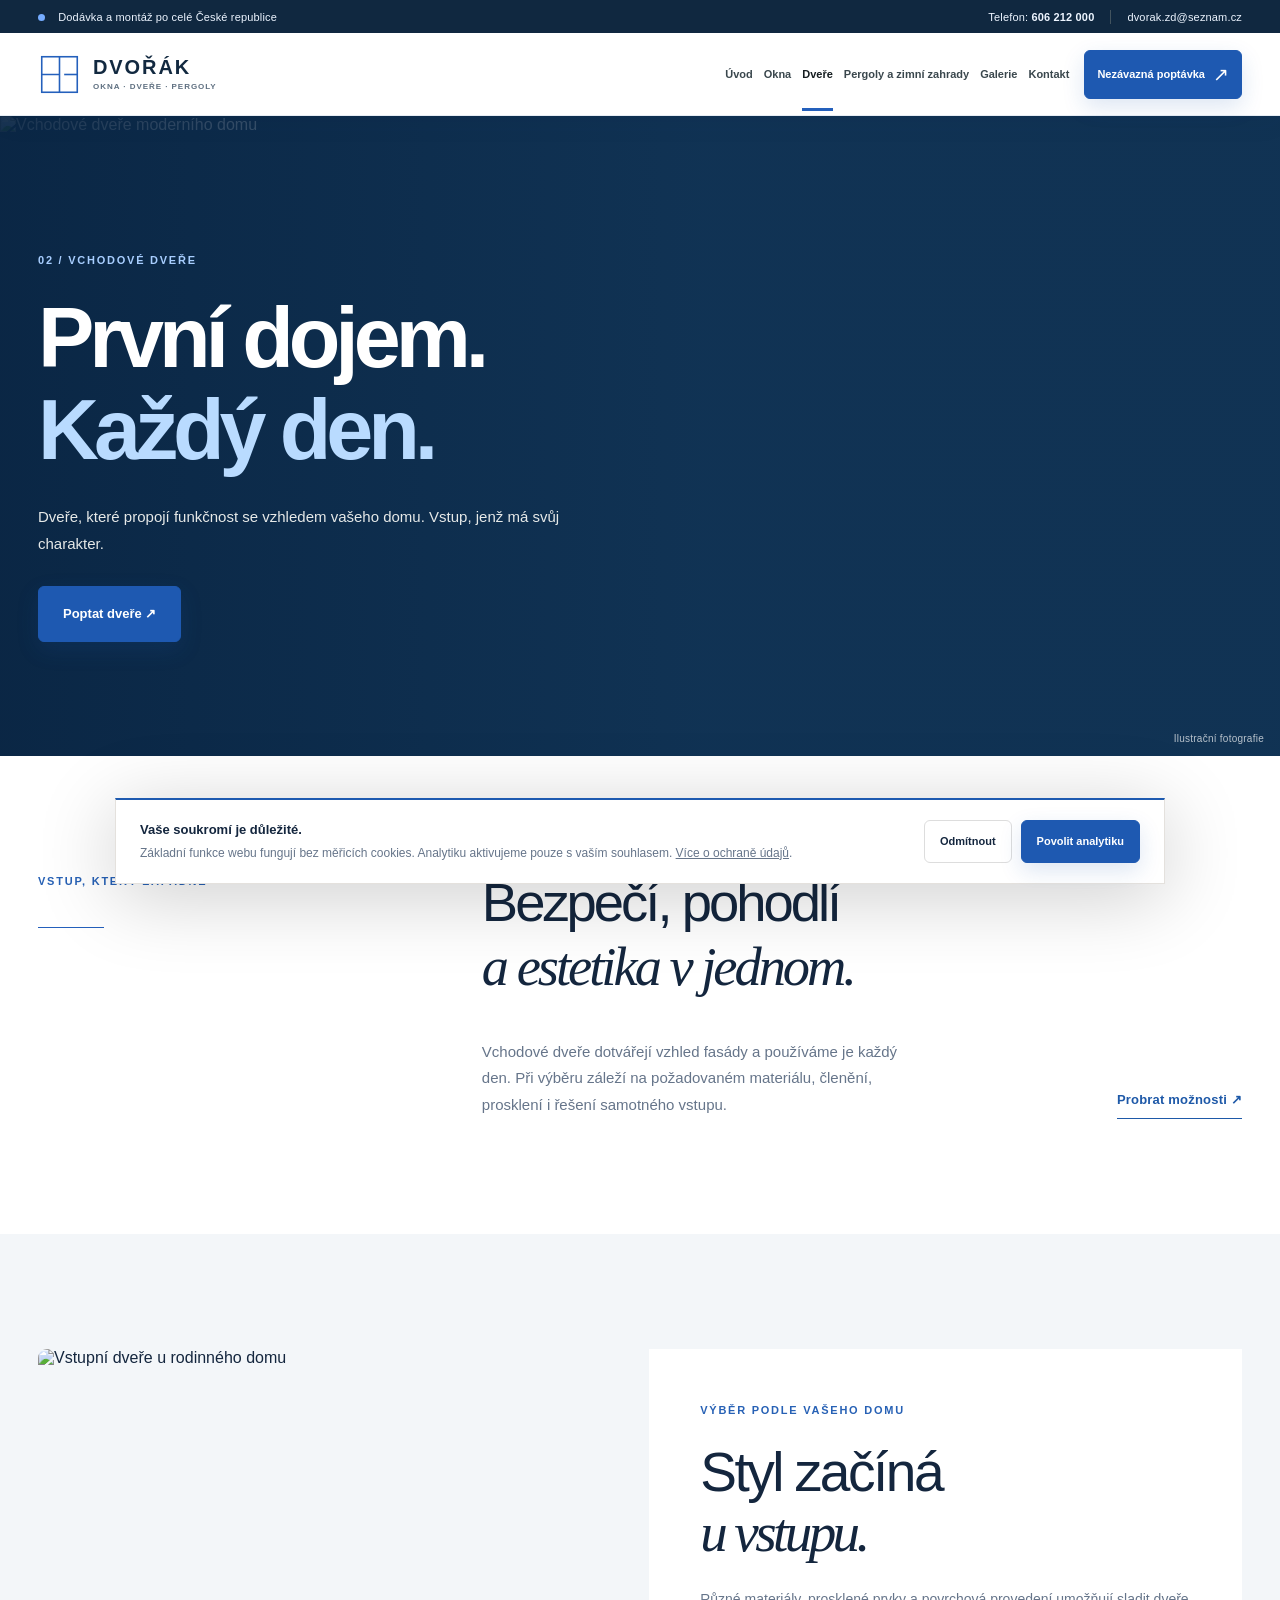
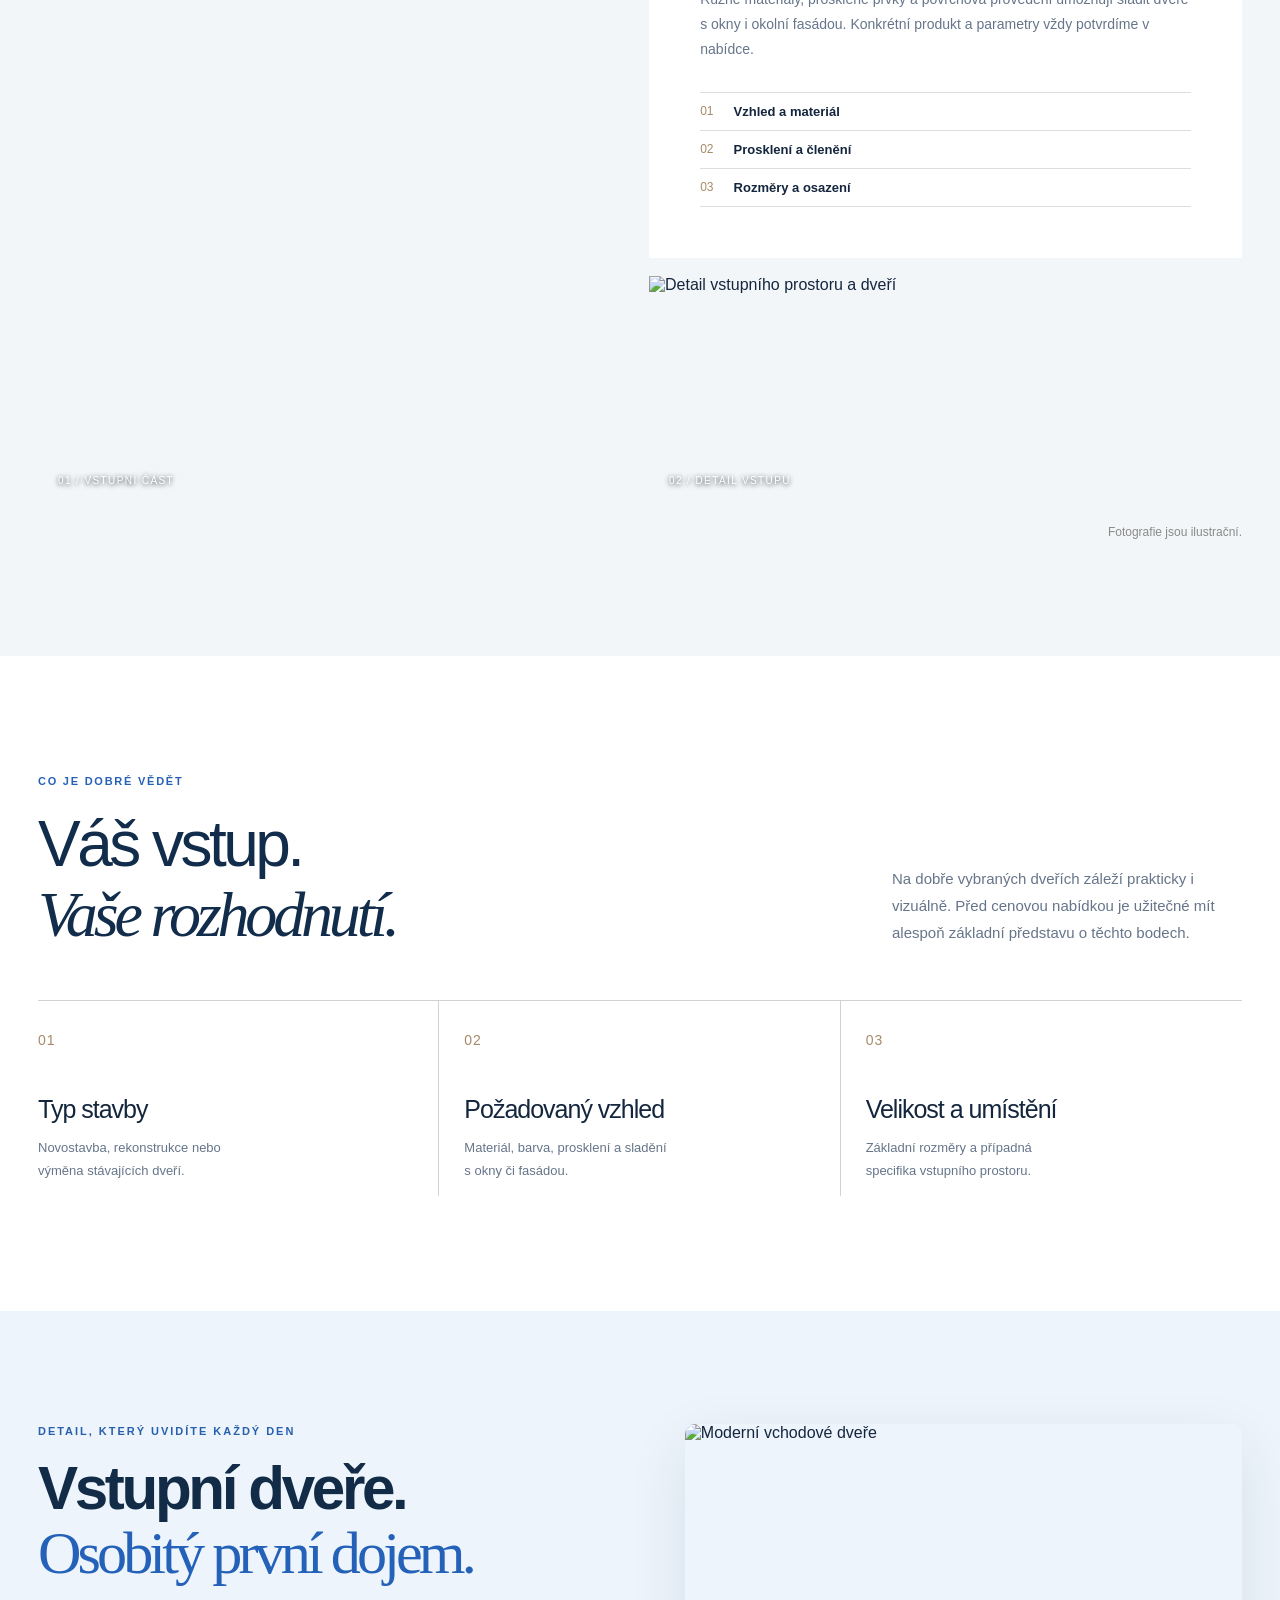
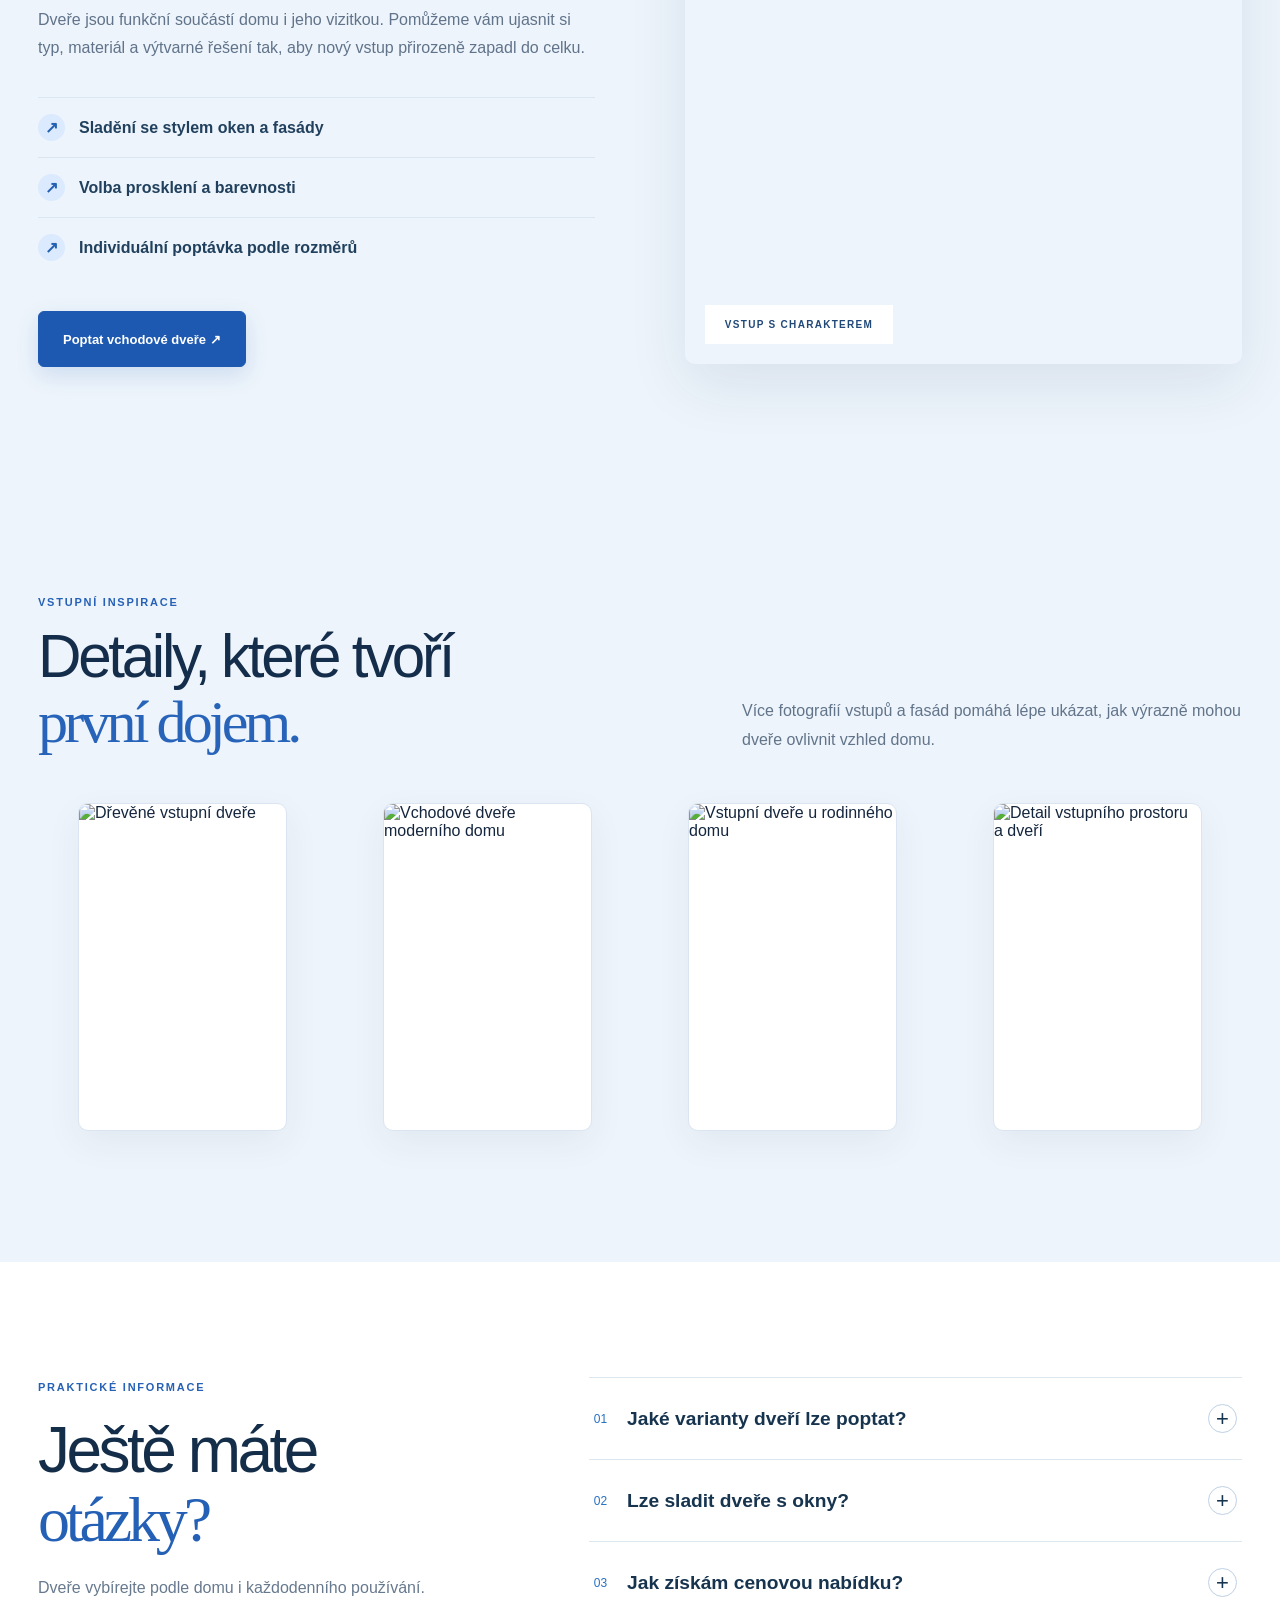
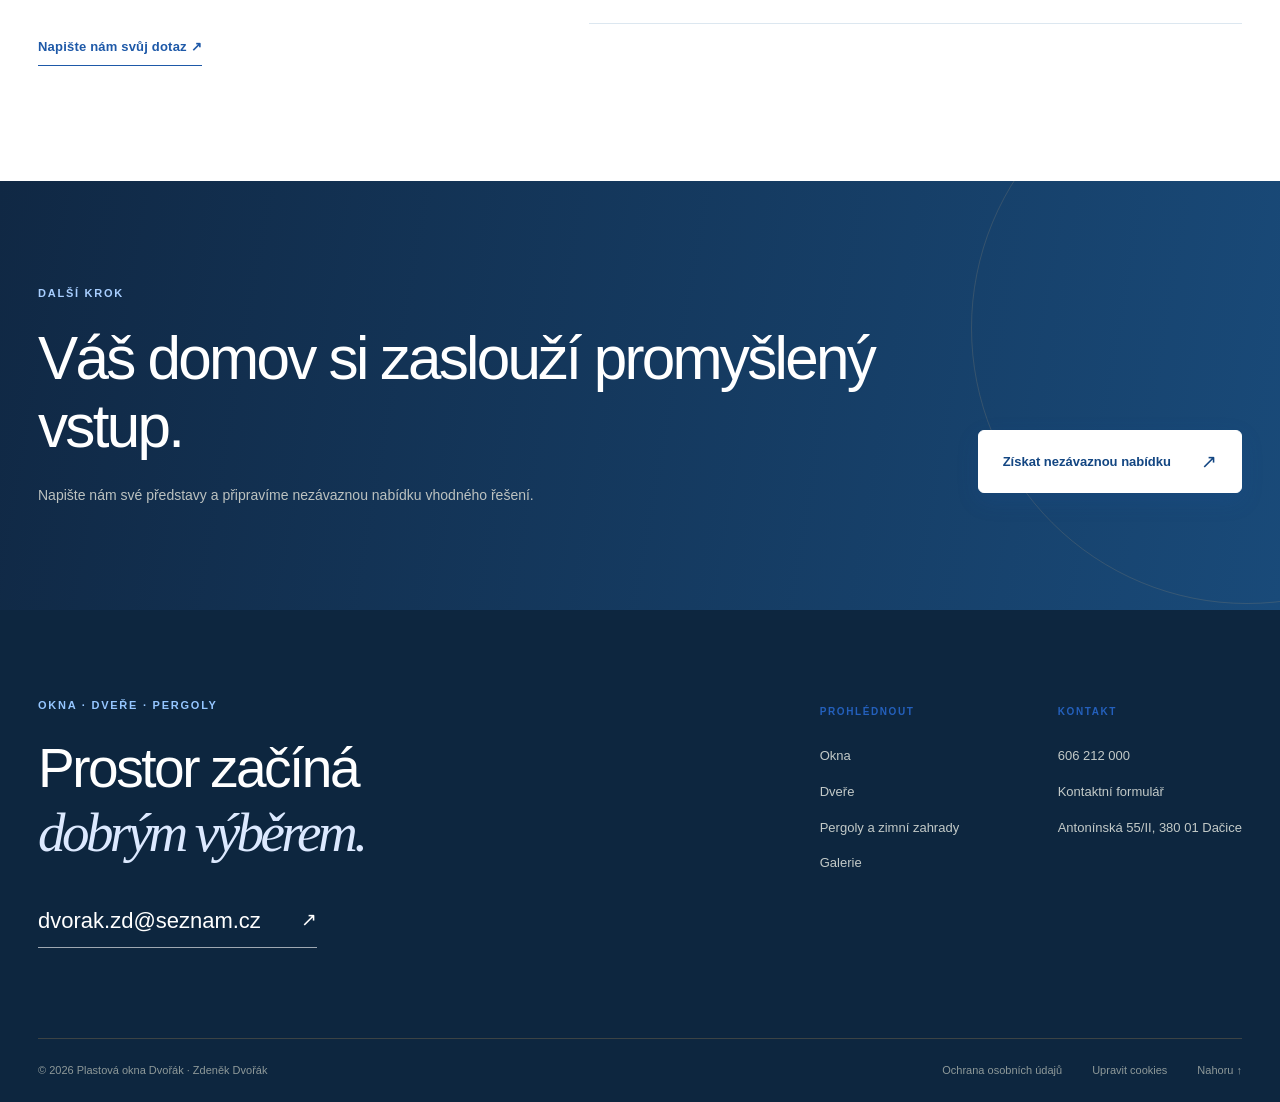
==== commit f2da1104: "Update Plastová okna Dvořák demo to HTML V7 with corrected photos" ====
--- a/dvere.html
+++ b/dvere.html
@@ -2,21 +2,38 @@
 
 <html lang="cs"><head>
 <meta charset="utf-8"/><meta content="width=device-width, initial-scale=1" name="viewport"/><meta content="light" name="color-scheme"/><meta content="#171C20" name="theme-color"/>
-<title>Vchodové dveře pro váš domov | Plastová okna Dvořák</title><meta content="Vchodové dveře z různých materiálů a v individuálním provedení. Moderní vzhled, funkčnost a sladění se stavbou. Požádejte o nabídku." name="description"/>
-<meta content="noindex, nofollow" name="robots"/><meta content="website" property="og:type"/><meta content="cs_CZ" property="og:locale"/><meta content="Plastová okna Dvořák" property="og:site_name"/><meta content="Vchodové dveře pro váš domov | Plastová okna Dvořák" property="og:title"/><meta content="Vchodové dveře z různých materiálů a v individuálním provedení. Moderní vzhled, funkčnost a sladění se stavbou. Požádejte o nabídku." property="og:description"/><meta content="https://images.unsplash.com/photo-1600585154526-990dced4db0d?auto=format&amp;fit=crop&amp;w=1600&amp;q=82" property="og:image"/>
-<link href="assets/favicon.svg" rel="icon" type="image/svg+xml"/><link href="assets/css/main.css" rel="stylesheet"/><script defer="" src="assets/js/main.js"></script><script defer="" src="assets/js/demo-preview.js"></script>
-</head><body data-demo-preview="true" data-ga4="" data-page="Dveře"><div class="preview-ribbon" role="note"><strong>UKÁZKA NOVÉHO WEBU</strong><span>Nezávazný vizuální návrh · formulář zatím neodesílá zprávy</span></div>
-<a class="skip-link" href="#hlavni-obsah">Přejít na obsah</a>
-<header class="site-header" id="top"><div class="container nav-wrap">
-<a aria-label="Plastová okna Dvořák – úvod" class="brand" href="index.html"><svg aria-hidden="true" class="brand-mark" fill="none" viewbox="0 0 46 46"><rect height="38" stroke="currentColor" stroke-width="1.5" width="38" x="4" y="4"></rect><path d="M23 4V42M4 23H23" stroke="currentColor" stroke-width="1.5"></path><path d="M28 23H42" stroke="currentColor" stroke-width="1.5"></path></svg><span class="brand-copy"><strong>DVOŘÁK</strong><small>OKNA · DVEŘE · PERGOLY</small></span></a>
+<title>Vchodové dveře pro váš domov | Plastová okna Dvořák</title><meta content="Vchodové dveře z různých materiálů a v individuálním provedení. Moderní vzhled, funkčnost a sladění se stavbou. Požádejte o nabídku." name="description"/><link href="https://www.plastova-okna.org/dvere.html" rel="canonical"/>
+<meta content="website" property="og:type"/><meta content="cs_CZ" property="og:locale"/><meta content="Plastová okna Dvořák" property="og:site_name"/><meta content="Vchodové dveře pro váš domov | Plastová okna Dvořák" property="og:title"/><meta content="Vchodové dveře z různých materiálů a v individuálním provedení. Moderní vzhled, funkčnost a sladění se stavbou. Požádejte o nabídku." property="og:description"/><meta content="https://www.plastova-okna.org/dvere.html" property="og:url"/><meta content="https://images.pexels.com/photos/36777846/pexels-photo-36777846.jpeg?auto=compress&amp;cs=tinysrgb&amp;w=1400" property="og:image"/>
+<link href="assets/favicon.svg" rel="icon" type="image/svg+xml"/><link href="assets/css/main.css" rel="stylesheet"/><script defer="" src="assets/js/main.js"></script>
+<script type="application/ld+json">{"@context":"https://schema.org","@type":"LocalBusiness","name":"Plastová okna Dvořák","url":"https://www.plastova-okna.org","telephone":"+420606212000","email":"dvorak.zd@seznam.cz","address":{"@type":"PostalAddress","streetAddress":"Antonínská 55/II","postalCode":"380 01","addressLocality":"Dačice","addressCountry":"CZ"},"areaServed":{"@type":"Country","name":"Česká republika"}}</script>
+</head><body data-ga4="" data-page="Dveře">
+<div aria-hidden="true" class="v4-scroll-progress"></div><a class="skip-link" href="#hlavni-obsah">Přejít na obsah</a>
+<header class="site-header" id="top">
+<div class="utility-strip"><div class="container utility-inner"><span><i aria-hidden="true" class="utility-dot"></i> Dodávka a montáž po celé České republice</span><div><a data-track-call="" href="tel:+420606212000">Telefon: <strong>606 212 000</strong></a><span aria-hidden="true" class="utility-divider"></span><a href="mailto:dvorak.zd@seznam.cz">dvorak.zd@seznam.cz</a></div></div></div>
+<div class="container nav-wrap">
+<a aria-label="Plastová okna Dvořák – úvod" class="brand" href="index.html"><svg aria-hidden="true" class="brand-mark" fill="none" viewbox="0 0 46 46"><rect height="38" stroke="currentColor" stroke-width="1.7" width="38" x="4" y="4"></rect><path d="M23 4V42M4 23H23" stroke="currentColor" stroke-width="1.7"></path><path d="M28 23H42" stroke="currentColor" stroke-width="1.7"></path></svg><span class="brand-copy"><strong>DVOŘÁK</strong><small>OKNA · DVEŘE · PERGOLY</small></span></a>
 <nav aria-label="Hlavní navigace" class="primary-nav" id="primary-nav">
-<a href="index.html">Úvod</a><a href="okna.html">Okna</a><a aria-current="page" href="dvere.html">Dveře</a><a href="pergoly.html">Pergoly a zimní zahrady</a><a href="realizace.html">Galerie</a><a href="kontakt.html">Kontakt</a></nav><a class="nav-call" data-track-call="" href="tel:+420606212000"><span aria-hidden="true" class="call-icon">↗</span>606 212 000</a><a class="btn nav-cta" href="kontakt.html#poptavka">Nezávazná poptávka <span aria-hidden="true">↗</span></a><button aria-controls="primary-nav" aria-expanded="false" aria-label="Otevřít navigaci" class="mobile-toggle" type="button"><span></span><span></span></button>
+<a href="index.html">Úvod</a><a href="okna.html">Okna</a><a aria-current="page" href="dvere.html">Dveře</a><a href="pergoly.html">Pergoly a zimní zahrady</a><a href="realizace.html">Galerie</a><a href="kontakt.html">Kontakt</a></nav><a class="nav-call" data-track-call="" href="tel:+420606212000">606 212 000</a><a class="btn nav-cta" href="kontakt.html#poptavka">Nezávazná poptávka <span aria-hidden="true">↗</span></a><button aria-controls="primary-nav" aria-expanded="false" aria-label="Otevřít navigaci" class="mobile-toggle" type="button"><span></span><span></span></button>
 </div></header>
-<main id="hlavni-obsah"><section class="subhero subhero-door"><div class="subhero-image"><img alt="Moderní soukromý dům s výrazně řešeným vstupem" class="" decoding="async" fetchpriority="high" loading="eager" src="https://images.unsplash.com/photo-1600585154526-990dced4db0d?auto=format&amp;fit=crop&amp;w=1600&amp;q=82"/></div><div class="subhero-overlay"></div><div class="container subhero-content"><span class="eyebrow light">02 / VCHODOVÉ DVEŘE</span><h1>První dojem.<br/><em>Každý den.</em></h1><p>Dveře, které propojí funkčnost se vzhledem vašeho domu. Vstup, jenž má svůj charakter.</p><a class="btn btn-bronze" href="kontakt.html?typ=Dveře#poptavka">Poptat dveře ↗</a></div><span class="image-credit">Ilustrační fotografie</span></section>
+<main id="hlavni-obsah"><section class="subhero subhero-door"><div class="subhero-image"><img alt="Vchodové dveře moderního domu" class="" decoding="async" fetchpriority="high" loading="eager" src="https://images.pexels.com/photos/36777846/pexels-photo-36777846.jpeg?auto=compress&amp;cs=tinysrgb&amp;w=1400"/></div><div class="subhero-overlay"></div><div class="container subhero-content"><span class="eyebrow light">02 / VCHODOVÉ DVEŘE</span><h1>První dojem.<br/><em>Každý den.</em></h1><p>Dveře, které propojí funkčnost se vzhledem vašeho domu. Vstup, jenž má svůj charakter.</p><a class="btn btn-bronze" href="kontakt.html?typ=Dveře#poptavka">Poptat dveře ↗</a></div><span class="image-credit">Ilustrační fotografie</span></section>
 <section class="section section-white"><div class="container editorial-intro"><div><span class="eyebrow">VSTUP, KTERÝ ZAPADNE</span><div class="decor-line"></div></div><div><h2>Bezpečí, pohodlí<br/><span class="serif-italic">a estetika v jednom.</span></h2><div class="intro-bottom"><p>Vchodové dveře dotvářejí vzhled fasády a používáme je každý den. Při výběru záleží na požadovaném materiálu, členění, prosklení i řešení samotného vstupu.</p><a class="text-link dark-link" href="kontakt.html?typ=Dveře#poptavka">Probrat možnosti ↗</a></div></div></div></section>
-<section class="section door-showcase"><div class="container"><div class="door-grid"><div class="door-tall"><img alt="Fotografie vchodových dveří z původního webu společnosti" class="" data-fallback-src="https://images.unsplash.com/photo-1600566753190-17f0baa2a6c3?auto=format&amp;fit=crop&amp;w=1600&amp;q=82" decoding="async" loading="lazy" onerror="if(this.dataset.fallbackSrc){this.onerror=null;this.src=this.dataset.fallbackSrc;const c=this.closest('.gallery-item');if(c)c.dataset.full=this.src;}" src="https://www.plastova-okna.org/grafika/obsah/83.jpg"/><span>01 / ARCHITEKTURA</span></div><div class="door-explain"><span class="eyebrow">VÝBĚR PODLE VAŠEHO DOMU</span><h2>Styl začíná<br/><em>u vstupu.</em></h2><p>Různé materiály, prosklené prvky a povrchová provedení umožňují sladit dveře s okny i okolní fasádou. Konkrétní produkt a parametry vždy potvrdíme v nabídce.</p><div class="numbered-rows"><div><span>01</span><strong>Vzhled a materiál</strong></div><div><span>02</span><strong>Prosklení a členění</strong></div><div><span>03</span><strong>Rozměry a osazení</strong></div></div></div><div class="door-bottom"><img alt="Fotografie vchodových dveří z původního webu společnosti" class="" data-fallback-src="https://images.unsplash.com/photo-1600607687939-ce8a6c25118c?auto=format&amp;fit=crop&amp;w=1600&amp;q=82" decoding="async" loading="lazy" onerror="if(this.dataset.fallbackSrc){this.onerror=null;this.src=this.dataset.fallbackSrc;const c=this.closest('.gallery-item');if(c)c.dataset.full=this.src;}" src="https://www.plastova-okna.org/grafika/obsah/85.jpg"/><span>02 / SVĚTLO</span></div></div><p class="photo-disclaimer">Fotografie převzaté z původního webu firmy pro účely návrhu, použití k potvrzení.</p></div></section>
+<section class="section door-showcase"><div class="container"><div class="door-grid"><div class="door-tall"><img alt="Vstupní dveře u rodinného domu" class="" decoding="async" loading="lazy" src="https://images.pexels.com/photos/14921607/pexels-photo-14921607.jpeg?auto=compress&amp;cs=tinysrgb&amp;w=1400"/><span>01 / VSTUPNÍ ČÁST</span></div><div class="door-explain"><span class="eyebrow">VÝBĚR PODLE VAŠEHO DOMU</span><h2>Styl začíná<br/><em>u vstupu.</em></h2><p>Různé materiály, prosklené prvky a povrchová provedení umožňují sladit dveře s okny i okolní fasádou. Konkrétní produkt a parametry vždy potvrdíme v nabídce.</p><div class="numbered-rows"><div><span>01</span><strong>Vzhled a materiál</strong></div><div><span>02</span><strong>Prosklení a členění</strong></div><div><span>03</span><strong>Rozměry a osazení</strong></div></div></div><div class="door-bottom"><img alt="Detail vstupního prostoru a dveří" class="" decoding="async" loading="lazy" src="https://images.pexels.com/photos/19227220/pexels-photo-19227220.jpeg?auto=compress&amp;cs=tinysrgb&amp;w=1400"/><span>02 / DETAIL VSTUPU</span></div></div><p class="photo-disclaimer">Fotografie jsou ilustrační.</p></div></section>
 <section class="section section-white"><div class="container"><div class="section-header split-header"><div><span class="eyebrow">CO JE DOBRÉ VĚDĚT</span><h2>Váš vstup.<br/><em>Vaše rozhodnutí.</em></h2></div><p>Na dobře vybraných dveřích záleží prakticky i vizuálně. Před cenovou nabídkou je užitečné mít alespoň základní představu o těchto bodech.</p></div><div class="process-grid three"><article><span>01</span><h3>Typ stavby</h3><p>Novostavba, rekonstrukce nebo výměna stávajících dveří.</p></article><article><span>02</span><h3>Požadovaný vzhled</h3><p>Materiál, barva, prosklení a sladění s okny či fasádou.</p></article><article><span>03</span><h3>Velikost a umístění</h3><p>Základní rozměry a případná specifika vstupního prostoru.</p></article></div></div></section>
-<section aria-label="Nezávazná poptávka" class="closing-cta section-dark"><div class="container cta-inner"><div><span class="eyebrow light">DALŠÍ KROK</span><h2>Váš domov si zaslouží promyšlený vstup.</h2><p>Napište nám své představy a připravíme nezávaznou nabídku vhodného řešení.</p></div><a class="btn btn-bronze" href="kontakt.html#poptavka">Nezávazná poptávka <span aria-hidden="true">↗</span></a></div></section>
-</main><footer class="site-footer section-dark"><div class="container"><div class="footer-top"><div class="footer-main"><span class="eyebrow light">PRO VÁŠ DOMOV</span><h2>Prostor začíná<br/><em>dobrým výběrem.</em></h2><a class="footer-mail" href="mailto:dvorak.zd@seznam.cz">dvorak.zd@seznam.cz <span aria-hidden="true">↗</span></a></div><div class="footer-links"><div><span class="footer-label">PROHLÉDNOUT</span><a href="okna.html">Okna</a><a href="dvere.html">Dveře</a><a href="pergoly.html">Pergoly a zimní zahrady</a><a href="realizace.html">Galerie</a></div><div><span class="footer-label">KONTAKT</span><a data-track-call="" href="tel:+420606212000">606 212 000</a><a href="kontakt.html">Kontaktní formulář</a><span>Antonínská 55/II, 380 01 Dačice</span></div></div></div><div class="footer-bottom"><span>© 2026 Plastová okna Dvořák · Zdeněk Dvořák</span><div><a href="kontakt.html#osobni-udaje">Ochrana osobních údajů</a><button class="footer-cookie" data-open-cookies="" type="button">Upravit cookies</button><a href="#top">Nahoru ↑</a></div></div></div></footer>
+<section class="v3-section alt"><div class="container v3-split reverse"><div><span class="v3-kicker">DETAIL, KTERÝ UVIDÍTE KAŽDÝ DEN</span><h2 class="v3-heading">Vstupní dveře.<br/><em>Osobitý první dojem.</em></h2><p class="v3-lead">Dveře jsou funkční součástí domu i jeho vizitkou. Pomůžeme vám ujasnit si typ, materiál a výtvarné řešení tak, aby nový vstup přirozeně zapadl do celku.</p><ul class="v3-highlights"><li>Sladění se stylem oken a fasády</li><li>Volba prosklení a barevnosti</li><li>Individuální poptávka podle rozměrů</li></ul><a class="btn btn-bronze" href="kontakt.html?typ=Dveře#poptavka">Poptat vchodové dveře ↗</a></div><div class="v3-art"><img alt="Moderní vchodové dveře" class="" decoding="async" loading="lazy" src="https://images.pexels.com/photos/7587881/pexels-photo-7587881.jpeg?auto=compress&amp;cs=tinysrgb&amp;w=1400"/><span class="v3-art-tag">VSTUP S CHARAKTEREM</span></div></div></section>
+<section class="section photo-mosaic photo-mosaic-soft">
+<div class="container">
+<div class="photo-mosaic-head compact"><div><span class="eyebrow">VSTUPNÍ INSPIRACE</span><h2>Detaily, které tvoří<br/><em>první dojem.</em></h2></div><p>Více fotografií vstupů a fasád pomáhá lépe ukázat, jak výrazně mohou dveře ovlivnit vzhled domu.</p></div>
+<div class="photo-mosaic-grid photo-mosaic-grid-4">
+<figure class="mosaic-card"><img alt="Dřevěné vstupní dveře" decoding="async" loading="lazy" src="https://images.pexels.com/photos/9414112/pexels-photo-9414112.jpeg?auto=compress&amp;cs=tinysrgb&amp;w=1400"/><figcaption><strong>Výrazný vstup</strong><span>Moderní řešení</span></figcaption></figure>
+<figure class="mosaic-card"><img alt="Vchodové dveře moderního domu" decoding="async" loading="lazy" src="https://images.pexels.com/photos/12870101/pexels-photo-12870101.jpeg?auto=compress&amp;cs=tinysrgb&amp;w=1400"/><figcaption><strong>Čistá kompozice</strong><span>Dveře a fasáda</span></figcaption></figure>
+<figure class="mosaic-card"><img alt="Vstupní dveře u rodinného domu" decoding="async" loading="lazy" src="https://images.pexels.com/photos/5644257/pexels-photo-5644257.jpeg?auto=compress&amp;cs=tinysrgb&amp;w=1400"/><figcaption><strong>Minimalismus</strong><span>Jednoduchý výraz</span></figcaption></figure>
+<figure class="mosaic-card"><img alt="Detail vstupního prostoru a dveří" decoding="async" loading="lazy" src="https://images.pexels.com/photos/15850699/pexels-photo-15850699.jpeg?auto=compress&amp;cs=tinysrgb&amp;w=1400"/><figcaption><strong>Materiál a vzhled</strong><span>Pro moderní domy</span></figcaption></figure>
+</div>
+</div>
+</section>
+<section aria-label="Časté otázky" class="v4-faq section"><div class="container v4-faq-layout"><div class="v4-faq-intro"><span class="eyebrow">PRAKTICKÉ INFORMACE</span><h2>Ještě máte<br/><em>otázky?</em></h2><p>Dveře vybírejte podle domu i každodenního používání.</p><a class="text-link dark-link" href="kontakt.html#poptavka">Napište nám svůj dotaz ↗</a></div><div class="v4-faq-items">
+<details class="v4-faq-item"><summary><span class="v4-faq-nr">01</span><strong>Jaké varianty dveří lze poptat?</strong><span aria-hidden="true" class="v4-faq-icon">+</span></summary><div class="v4-faq-answer">Napište, jaký vzhled a materiál preferujete; konkrétní dostupnost provedení vám firma potvrdí.</div></details><details class="v4-faq-item"><summary><span class="v4-faq-nr">02</span><strong>Lze sladit dveře s okny?</strong><span aria-hidden="true" class="v4-faq-icon">+</span></summary><div class="v4-faq-answer">Do poptávky můžete uvést požadavek na sjednocení vzhledu vchodových dveří a oken.</div></details><details class="v4-faq-item"><summary><span class="v4-faq-nr">03</span><strong>Jak získám cenovou nabídku?</strong><span aria-hidden="true" class="v4-faq-icon">+</span></summary><div class="v4-faq-answer">Stačí vyplnit krátký kontaktní formulář s popisem projektu a lokalitou.</div></details></div></div></section><section aria-label="Nezávazná poptávka" class="closing-cta section-dark"><div class="container cta-inner"><div><span class="eyebrow light">DALŠÍ KROK</span><h2>Váš domov si zaslouží promyšlený vstup.</h2><p>Napište nám své představy a připravíme nezávaznou nabídku vhodného řešení.</p></div><a class="btn btn-bronze" href="kontakt.html#poptavka">Získat nezávaznou nabídku <span aria-hidden="true">↗</span></a></div></section>
+</main><footer class="site-footer section-dark"><div class="container"><div class="footer-top"><div class="footer-main"><span class="eyebrow light">OKNA · DVEŘE · PERGOLY</span><h2>Prostor začíná<br/><em>dobrým výběrem.</em></h2><a class="footer-mail" href="mailto:dvorak.zd@seznam.cz">dvorak.zd@seznam.cz <span aria-hidden="true">↗</span></a></div><div class="footer-links"><div><span class="footer-label">PROHLÉDNOUT</span><a href="okna.html">Okna</a><a href="dvere.html">Dveře</a><a href="pergoly.html">Pergoly a zimní zahrady</a><a href="realizace.html">Galerie</a></div><div><span class="footer-label">KONTAKT</span><a data-track-call="" href="tel:+420606212000">606 212 000</a><a href="kontakt.html">Kontaktní formulář</a><span>Antonínská 55/II, 380 01 Dačice</span></div></div></div><div class="footer-bottom"><span>© 2026 Plastová okna Dvořák · Zdeněk Dvořák</span><div><a href="kontakt.html#osobni-udaje">Ochrana osobních údajů</a><button class="footer-cookie" data-open-cookies="" type="button">Upravit cookies</button><a href="#top">Nahoru ↑</a></div></div></div></footer>
 <div aria-label="Nastavení cookies" class="cookie-bar" hidden="" id="cookie-banner" role="region"><div class="cookie-inner"><div><strong>Vaše soukromí je důležité.</strong><p>Základní funkce webu fungují bez měřicích cookies. Analytiku aktivujeme pouze s vaším souhlasem. <a href="kontakt.html#osobni-udaje">Více o ochraně údajů</a>.</p></div><div class="cookie-actions"><button class="btn btn-plain" data-cookie-choice="reject" type="button">Odmítnout</button><button class="btn btn-bronze" data-cookie-choice="accept" type="button">Povolit analytiku</button></div></div></div>
-</body></html>
+<div class="mobile-sticky-cta"><a href="kontakt.html#poptavka">Nezávazná kalkulace zdarma <span aria-hidden="true">↗</span></a></div>
+</body></html>
--- a/assets/css/main.css
+++ b/assets/css/main.css
@@ -22,10 +22,200 @@
 @media(max-width:900px){.site-header{height:78px}.container{width:min(100% - 46px,1380px)}.mobile-toggle{display:flex;align-items:center;justify-content:center;flex-direction:column;gap:7px;background:transparent;border:1px solid rgba(255,255,255,.48);color:currentColor;width:47px;height:45px;margin-left:auto;z-index:75}.mobile-toggle span{display:block;width:23px;height:1px;background:currentColor;transition:transform .3s}.mobile-toggle[aria-expanded="true"] span:first-child{transform:translateY(4px) rotate(45deg)}.mobile-toggle[aria-expanded="true"] span:last-child{transform:translateY(-4px) rotate(-45deg)}body[data-page="Galerie"] .mobile-toggle{border-color:var(--ink)}.site-header .primary-nav{position:absolute;top:78px;left:0;right:0;display:flex;flex-direction:column;align-items:stretch;gap:0;padding:12px 23px 35px;background:var(--ink);border-top:1px solid #3d4140;opacity:0;visibility:hidden;transform:translateY(-12px);transition:opacity .25s,transform .25s,visibility .25s;box-shadow:0 30px 50px #0004}.site-header .primary-nav.is-open{opacity:1;visibility:visible;transform:translateY(0)}.primary-nav a,body[data-page="Galerie"] .primary-nav a{font-size:16px;color:#fff;padding:14px 10px;border-bottom:1px solid #414547}.primary-nav a[aria-current]:after{bottom:0;left:10px;right:auto;width:35px}.nav-call{display:inline}.site-header .nav-wrap{gap:15px}.editorial-intro{grid-template-columns:1fr;gap:40px}.intro-bottom{align-items:start}.product-grid{grid-template-rows:260px 260px}.philosophy-grid{grid-template-columns:1fr;gap:55px}.philosophy-media{aspect-ratio:1.3}.philosophy-copy h2{font-size:clamp(44px,8vw,70px)}.process-grid{grid-template-columns:repeat(2,1fr);row-gap:45px}.process-grid article:nth-child(2){border-right:none}.process-grid article:nth-child(3){padding-left:0}.process-grid article h3{margin-top:22px}.material-grid,.vision-grid{grid-template-columns:1fr;gap:45px}.material-media{aspect-ratio:1.4}.material-grid.reverse .material-media{order:0}.material-grid.reverse .material-copy{order:1}.material-copy h2{font-size:60px}.vision-image{height:440px}.footer-top{flex-direction:column}.footer-links{margin-top:0}.contact-layout{grid-template-columns:1fr}.contact-info{display:grid;grid-template-columns:repeat(2,1fr);gap:0 20px}.contact-info>.eyebrow,.contact-info>h2,.contact-info>p,.contact-side-note{grid-column:1/-1}.contact-detail{min-height:120px}.form-panel{margin-top:40px}.gallery-item.tall{min-height:400px}.gallery-grid{grid-template-columns:repeat(2,1fr)}.gallery-item.wide{grid-column:span 1}.gallery-item.tall{grid-row:span 1}.gallery-hero,.contact-hero{padding-top:140px}.door-grid{grid-template-rows:auto 250px}}
 @media(max-width:620px){.container{width:min(100% - 36px,1380px)}.section{padding-block:72px}.site-header{height:73px}.site-header .primary-nav{top:73px}.brand-copy strong{font-size:18px}.brand-copy small{font-size:7px}.brand-mark{height:37px;width:37px}.nav-call{display:none}.home-hero{min-height:740px;min-height:100svh;align-items:center}.hero-photo img{object-position:58%}.hero-shade{background:linear-gradient(90deg,#12191cc7,#12191c72),linear-gradient(0deg,#10171b80,transparent 45%)}.hero-content{padding-top:85px;padding-bottom:60px}.hero-topline{font-size:9px;letter-spacing:.12em;margin-bottom:24px}.hero-content h1{font-size:clamp(48px,12vw,76px);line-height:1.06;margin-bottom:24px}.hero-content p{font-size:13px;line-height:1.72;max-width:400px}.hero-actions{align-items:flex-start;flex-direction:column;gap:19px}.hero-bottom{bottom:20px}.hero-counter{font-size:8px;gap:8px}.hero-counter .mini-line{width:22px}.scroll-cue{font-size:0;gap:0}.scroll-cue span{font-size:20px}.editorial-intro{gap:24px}.editorial-intro h2{font-size:clamp(38px,9vw,56px);margin-bottom:20px}.intro-bottom{flex-direction:column;gap:20px}.intro-bottom p,.split-header>p{font-size:13px}.split-header{display:block}.split-header h2{font-size:clamp(41px,9.5vw,63px);margin-bottom:23px}.section-header{margin-bottom:32px}.product-grid{grid-template-columns:1fr;grid-template-rows:370px 270px 270px;gap:12px}.product-card.product-tall{grid-row:span 1}.product-label{left:22px;bottom:23px}.product-label h3{font-size:30px}.product-arrow{right:17px;bottom:21px;width:38px;height:38px}.philosophy-grid{gap:30px}.philosophy-media{aspect-ratio:1/1}.philosophy-copy h2{font-size:50px}.story-gallery{grid-template-columns:1fr 1fr;grid-template-rows:340px 190px;gap:10px}.story-main{grid-column:1/-1;grid-row:span 1}.story-small{grid-column:1}.story-small.second{grid-column:2}.story-gallery span{font-size:9px}.process-grid{grid-template-columns:1fr 1fr;gap:24px 14px}.process-grid article{padding-right:10px}.process-grid article:not(:first-child){padding-left:0}.process-grid article:nth-child(2){padding-left:15px}.process-grid h3{font-size:21px;margin:19px 0 8px}.process-grid p{font-size:12px}.process-grid article>span{font-size:12px}.cta-inner{align-items:start;flex-direction:column;gap:20px}.cta-inner h2{font-size:clamp(41px,10vw,65px)}.cta-inner p{font-size:13px}.subhero{min-height:690px;min-height:78svh}.subhero-content{padding-top:65px}.subhero-content h1{font-size:clamp(49px,11vw,74px)}.subhero-content p{font-size:13px}.tab-jump{grid-template-columns:1fr}.tab-jump a,.tab-jump a:last-child,.tab-jump a:not(:last-child){padding:19px 0;border-right:0;font-size:15px}.material-media{aspect-ratio:1/.9}.material-copy h2{font-size:clamp(50px,12vw,68px)}.material-copy>p{font-size:14px}.compare{grid-template-columns:1fr;gap:9px}.compare>div{padding:26px}.compare h3{margin:15px 0 10px}.door-grid{grid-template-columns:1fr;grid-template-rows:auto}.door-tall{min-height:390px;grid-row:span 1}.door-explain{padding:30px}.door-explain h2{font-size:46px}.door-bottom{height:210px}.process-grid.three{grid-template-columns:1fr}.process-grid.three article{border:0;border-bottom:1px solid #ddd;padding-bottom:15px}.vision-image{height:340px}.gallery-hero,.contact-hero{padding-top:150px;padding-bottom:65px}.gallery-kicker,.contact-kicker{gap:10px;flex-wrap:wrap;font-size:9px}.gallery-hero h1,.contact-hero h1{font-size:clamp(59px,14vw,86px);margin-top:32px}.gallery-lead,.contact-lead{flex-direction:column;align-items:flex-start}.gallery-lead p,.contact-lead p{font-size:13px}.notice-banner{display:block;padding:19px;margin-top:30px}.notice-banner p{margin-top:8px}.gallery-filters{gap:8px}.filter-btn{padding:11px 14px;font-size:11px}.gallery-grid{grid-template-columns:1fr}.gallery-item,.gallery-item.tall{min-height:390px}.lightbox{grid-template-columns:45px 1fr 45px;grid-template-rows:75px 1fr 65px;padding:0 8px}.lightbox-top{font-size:9px}.lightbox-prev,.lightbox-next,.lightbox-top button{height:38px;width:38px}.lightbox>img{max-height:calc(100svh - 160px)}.lightbox-description{font-size:11px}.contact-info{grid-template-columns:1fr}.contact-info>p{margin-bottom:23px}.contact-detail{min-height:90px;padding:20px 0}.contact-detail a,.contact-detail strong,.contact-detail address{font-size:17px}.contact-side-note{padding:20px 0}.form-panel{margin-top:18px;padding:23px 18px}.form-heading h2{font-size:45px}.form-row{grid-template-columns:1fr;gap:0}.field input,.field textarea,.field select{font-size:16px}.submit-row{flex-direction:column;align-items:flex-start}.submit-row button{width:100%;white-space:normal;text-align:left}.privacy-wrap{grid-template-columns:1fr;gap:22px}.privacy-wrap p{font-size:12px}.footer-top{padding-bottom:45px;gap:40px}.site-footer{padding-top:65px}.footer-main h2{font-size:48px}.footer-mail{font-size:17px;gap:20px}.footer-links{flex-direction:column;gap:35px}.footer-bottom{align-items:flex-start;flex-direction:column;line-height:1.6}.footer-bottom>div{gap:14px;flex-wrap:wrap}.cookie-inner{display:block;padding:17px}.cookie-actions{margin-top:14px}.cookie-actions .btn{flex:1;white-space:normal}}
 @media(prefers-reduced-motion:reduce){*,*:before,*:after{scroll-behavior:auto!important;animation:none!important;transition:none!important}}
-
-/* Independent demo preview indicators */
-.preview-ribbon{position:relative;z-index:9000;display:flex;align-items:center;justify-content:center;gap:14px;flex-wrap:wrap;background:#111820;color:#fff;padding:8px 16px;text-align:center;font:12px/1.5 Arial,sans-serif;letter-spacing:.025em}
-.preview-ribbon strong{color:#c2a47c;font-size:11px;letter-spacing:.13em}
-.preview-ribbon span{color:#eef0f0}
-.preview-form-note{background:#f6f1ea;border-left:3px solid #b59a72;color:#343434;padding:13px 16px;font-size:13px;line-height:1.5;margin:10px 0 24px}
-@media(max-width:600px){.preview-ribbon{gap:3px;padding:9px 10px}.preview-ribbon strong,.preview-ribbon span{display:block;width:100%}}
+/* ================================================================
+   DVOŘÁK 2026 / SALES-LED ARCHITECTURAL REDESIGN
+   Inspiration: fast product discovery + clear price enquiry.
+   Original design and copy, independent from any other brand.
+   ================================================================ */
+:root{--bronze:#bf9862;--bronze-light:#e1c99e;--ink:#192329;--paper:#f5f6f4;--white:#fff;--muted:#647072;--line:#e3e5e3}
+body{font-family: 'Segoe UI', 'Avenir Next', Arial, sans-serif;overflow-x:clip}
+.section{padding-block:clamp(70px,8vw,122px)}
+.btn{font-size:13px;letter-spacing:0;font-weight:700}
+.btn-bronze{background:#cca470;color:#152027}.btn-bronze:hover{background:#e4c091}
+.btn-dark{background:#192329;color:#fff}
+.btn:focus-visible,button:focus-visible,a:focus-visible,select:focus-visible,input:focus-visible{outline:3px solid #bb884b;outline-offset:3px}
+/* Navigation: prominent like a retail product site, but restrained and premium. */
+.site-header, body[data-page="Galerie"] .site-header{position:sticky;top:0;background:white;color:var(--ink);border-bottom:1px solid #e4e7e6;min-height:83px;height:auto;box-shadow:0 6px 24px rgba(18,34,34,.06)}
+.site-header .nav-wrap{height:82px;gap:clamp(12px,1.7vw,32px)}
+.utility-strip{background:#18252b;color:#e6ecea;font-size:11px;letter-spacing:.015em}
+.utility-inner{height:33px;display:flex;justify-content:space-between;align-items:center;gap:20px}
+.utility-inner>div{display:flex;align-items:center;gap:16px}.utility-inner a:hover{text-decoration:underline}
+.utility-inner strong{font-weight:750}.utility-divider{height:14px;background:#657174;width:1px;opacity:.6}
+.utility-dot{width:7px;height:7px;background:#cda56f;border-radius:50%;display:inline-block;vertical-align:middle;margin-right:10px}
+.site-header .brand-mark{color:#b78c58}.site-header .brand-copy strong{font-size:22px;letter-spacing:.17em;font-weight:800}
+.site-header .brand-copy small{color:#546064;font-size:8px;letter-spacing:.15em}
+.site-header .primary-nav{gap:clamp(12px,1.25vw,22px)}
+.site-header .primary-nav a,body[data-page="Galerie"] .primary-nav a{color:#3a474d;font-size:12px;font-weight:690}
+.site-header .primary-nav a:hover,.site-header .primary-nav a[aria-current],body[data-page="Galerie"] .primary-nav a[aria-current]{color:#151d20}
+.site-header .primary-nav a[aria-current]:after{background:#bb9562;bottom:-31px;height:3px}
+.site-header .nav-call{display:none;color:#233239;font-weight:700}
+.site-header .nav-cta{display:inline-flex;background:#bd9663;color:#101a1e;min-height:49px;padding:13px 18px;font-size:12px;gap:24px}
+.site-header .nav-cta:hover{background:#d8b27f}
+/* Hero: 3 content-led campaigns with usable slide controls and a real inquiry path */
+.commerce-hero{background:#1c2a2d;color:white;position:relative;min-height:690px}
+.hero-carousel{position:relative;min-height:690px;isolation:isolate}
+.hero-panel{position:relative;min-height:690px;overflow:hidden;display:flex;align-items:center}
+.hero-panel:not(.is-active){display:none}
+.hero-panel-photo,.hero-panel-overlay{position:absolute;inset:0}
+.hero-panel-photo img{height:100%;width:100%;object-fit:cover;object-position:center 54%;animation:heroReveal 1.1s ease both}
+.hero-panel-overlay{background:linear-gradient(90deg,rgba(8,20,24,.93) 0%,rgba(10,25,27,.81) 33%,rgba(8,22,25,.37) 70%,rgba(10,24,25,.26) 100%),linear-gradient(0deg,rgba(8,23,26,.54),transparent 50%)}
+@keyframes heroReveal{from{transform:scale(1.03);opacity:.6}to{transform:scale(1);opacity:1}}
+.commerce-hero-grid{position:relative;z-index:2;display:grid;grid-template-columns:minmax(0,1fr) minmax(330px,390px);gap:clamp(30px,4.5vw,90px);align-items:center;padding-top:56px;padding-bottom:125px;min-height:690px}
+.commerce-hero-copy{max-width:760px}
+.hero-pill{display:inline-flex;align-items:center;gap:12px;border:1px solid rgba(255,255,255,.29);background:#fff1;padding:10px 14px;margin:0 0 26px;font-size:10px;letter-spacing:.16em;font-weight:700;color:#f0d6ab}
+.commerce-hero-copy h1,.commerce-hero-copy h2{font-size:clamp(51px,5.5vw,94px);line-height:1.055;letter-spacing:-.056em;font-weight:650;margin:0 0 26px;text-wrap:balance}
+.commerce-hero-copy h1 em,.commerce-hero-copy h2 em{font-style:normal;font-family:inherit;letter-spacing:-.057em;color:#f0cc96;font-weight:650}
+.commerce-hero-copy p{font-size:clamp(14px,1.17vw,17px);max-width:610px;color:#e8eeec;line-height:1.7;margin-bottom:30px}
+.commerce-hero-copy .hero-actions{display:flex;flex-wrap:wrap;align-items:center;gap:28px}
+.commerce-hero-copy .btn{padding:18px 22px;min-height:57px}
+.hero-outline{display:inline-flex;align-items:center;gap:16px;border-bottom:1px solid #d1d7d2;color:#fff;font-size:13px;font-weight:650;padding:13px 0;transition:gap .2s}
+.hero-outline:hover{gap:25px}
+.hero-quote{padding:27px 27px 24px;background:#f8f9f7;color:var(--ink);box-shadow:0 17px 65px #050e14a3;align-self:center;border-top:4px solid #c69d67}
+.quote-marker{font-size:10px;color:#986d3b;letter-spacing:.17em;font-weight:750;margin-bottom:17px}
+.hero-quote h2{font-size:clamp(29px,2.25vw,39px);font-weight:700;line-height:1.13;letter-spacing:-.035em;margin:0 0 13px}
+.hero-quote>p{font-size:12px;line-height:1.6;color:#657074;margin:0 0 20px}
+.quick-quote-form{display:flex;flex-direction:column}
+.quick-quote-form label{font-size:11px;font-weight:750;color:#344044;margin-bottom:7px}
+.quick-quote-form label small{font-weight:400;color:#748080}
+.quick-quote-form select,.quick-quote-form input{min-height:48px;border:1px solid #dce1de;background:white;color:#243338;padding:11px 13px;border-radius:0;font-size:13px;margin-bottom:14px;width:100%;outline-offset:2px}
+.quick-quote-form select{appearance:none;background-image:url("data:image/svg+xml,%3Csvg xmlns='http://www.w3.org/2000/svg' width='12' height='8'%3E%3Cpath d='m1 1 5 5 5-5' fill='none' stroke='%23223137' stroke-width='1.5'/%3E%3C/svg%3E");background-repeat:no-repeat;background-position:right 15px center;padding-right:36px}
+.quick-submit{width:100%;min-height:51px;margin-top:3px;padding:14px 16px;font-size:12px}
+.quote-footer{text-align:center;font-size:11px;color:#667477;margin:14px 0 0}
+.hero-sidenote{align-self:end;padding:25px 26px;background:rgba(18,33,36,.80);border-left:2px solid #d5aa73;display:flex;flex-direction:column;gap:16px;max-width:315px;margin-left:auto;margin-bottom:28px}
+.hero-sidenote>span{color:#d8b583;font-size:12px;letter-spacing:.16em}
+.hero-sidenote strong{font-size:24px;line-height:1.27;letter-spacing:-.03em}
+.hero-sidenote a{font-size:13px;border-bottom:1px solid #fff5;padding-bottom:8px;display:flex;justify-content:space-between}
+.hero-control-bar{position:absolute;bottom:0;left:0;right:0;z-index:4;border-top:1px solid #fff4;background:#0f1f25a8;backdrop-filter:blur(8px)}
+.hero-control-inner{display:flex;justify-content:space-between;align-items:center;min-height:73px;gap:20px}
+.hero-slider-dots{display:flex;gap:23px;align-items:center}
+.slide-dot{border:0;background:none;color:#d5dedb;font-size:11px;font-weight:750;letter-spacing:.1em;opacity:.72;display:flex;gap:14px;align-items:center;min-height:49px;transition:opacity .2s}
+.slide-dot span{display:block;width:33px;height:1px;background:#fff5;position:relative}
+.slide-dot.is-active{opacity:1;color:white}.slide-dot.is-active span:after{content:'';position:absolute;left:0;top:0;height:2px;width:100%;background:#dbb681}
+.slide-nav{display:flex;gap:9px}.slide-nav button{border:1px solid #ffffff6c;background:#ffffff13;color:#fff;width:38px;height:38px;font-size:20px;transition:background .2s}
+.slide-nav button:hover{background:#ffffff46}
+/* Facts without fabricated counts or awards */
+.assurance-ribbon{border-bottom:1px solid #e3e6e3;background:#fff}
+.assurance-grid{display:grid;grid-template-columns:repeat(4,1fr)}
+.assurance-grid>div{display:grid;grid-template-columns:39px 1fr;grid-template-rows:auto auto;align-items:center;column-gap:12px;padding:28px 20px 27px 0;min-width:0}
+.assurance-grid>div+div{border-left:1px solid #e4e6e4;padding-left:27px}
+.assurance-icon{grid-row:span 2;border:1px solid #d9ddd8;color:#ad8351;width:36px;height:36px;display:grid;place-items:center;font-size:19px}
+.assurance-grid strong{font-size:13px;font-weight:760}.assurance-grid small{font-size:11px;color:#75817e;margin-top:6px}
+.commerce-products{background:#f6f7f5}
+.commerce-head{display:flex;justify-content:space-between;gap:40px;align-items:end;margin-bottom:43px}
+.commerce-head h2{font-size:clamp(43px,5vw,72px);line-height:1.1;margin:15px 0 0;letter-spacing:-.054em;font-weight:650}
+.commerce-head h2 em,.choices-body h2 em{color:#ac8555}
+.commerce-head>div:last-child{max-width:352px}
+.commerce-head>div:last-child p,.commerce-head>p{font-size:14px;color:#657170;line-height:1.75;margin:0 0 11px;max-width:370px}
+.showcase-grid{display:grid;grid-template-columns:1.05fr .95fr 1fr;grid-template-rows:285px 285px;gap:15px}
+.showcase-card{position:relative;overflow:hidden;background:#23353a;color:white;display:block;min-height:220px}
+.showcase-lead{grid-row:span 2}
+.showcase-card:last-child{grid-column:2 / 4}
+.showcase-photo,.showcase-shade{position:absolute;inset:0}
+.showcase-photo img{width:100%;height:100%;object-fit:cover;transition:transform .7s ease}
+.showcase-card:hover .showcase-photo img{transform:scale(1.055)}
+.showcase-shade{background:linear-gradient(0deg,#101a20eb 0%,#18273033 65%),linear-gradient(90deg,#0a22262b,transparent)}
+.showcase-count{position:absolute;top:24px;left:25px;background:#f8f8f1ed;color:#344247;padding:8px 11px;font-size:10px;font-weight:800;letter-spacing:.09em}
+.showcase-caption{position:absolute;bottom:24px;left:27px;right:25px}
+.showcase-caption>span:first-child{font-size:12px;color:#e6ebe8}
+.showcase-caption h3{font-size:clamp(24px,2.25vw,36px);font-weight:650;line-height:1.15;margin:9px 0 15px;letter-spacing:-.04em}
+.showcase-link{border-top:1px solid #ffffff71;padding-top:12px;display:flex;justify-content:space-between;font-weight:650;font-size:11px;align-items:center}
+.showcase-link b{font-size:19px;font-weight:400}
+.quote-band{background:#17272d;color:#fff;padding:65px 0;background-image:radial-gradient(ellipse at right center,#2b4647,transparent 60%)}
+.quote-band-layout{display:flex;align-items:center;justify-content:space-between;gap:28px}
+.quote-band h2{font-size:clamp(32px,3.6vw,53px);line-height:1.12;letter-spacing:-.05em;margin:15px 0 13px;font-weight:650}
+.quote-band h2 em{font-family:inherit;font-style:normal;color:#e1be8c}
+.quote-band p{font-size:13px;color:#c3cdca;margin:0}
+.quote-band .btn{flex-shrink:0}
+.choices-grid{display:grid;grid-template-columns:1.02fr .98fr;gap:clamp(45px,7vw,105px);align-items:center}
+.choices-photo{position:relative;min-height:610px;background:#d0d5d2}
+.choices-photo img{width:100%;height:100%;position:absolute;inset:0;object-fit:cover}
+.choices-photo-label{position:absolute;bottom:23px;left:23px;background:#17262edc;color:white;padding:13px 16px;font-size:10px;letter-spacing:.1em;font-weight:750;max-width:230px;line-height:1.5}
+.choices-body h2{font-size:clamp(43px,4.45vw,65px);line-height:1.13;margin:20px 0 21px;font-weight:650}
+.choices-body>p{font-size:14px;color:#66716e;max-width:500px;margin:0 0 33px}
+.choices-steps{border-top:1px solid #dbe0dc;margin-bottom:28px}
+.choices-steps a{display:grid;grid-template-columns:35px 1fr 20px;gap:10px;align-items:center;padding:18px 0;border-bottom:1px solid #dbe0dc;transition:padding .2s}
+.choices-steps a:hover{padding-left:8px}
+.choices-steps a span:first-child{color:#a37b4a;font-size:12px;font-weight:700}
+.choices-steps strong{font-size:16px;font-weight:670}.choices-steps a span:last-child{font-size:19px}
+.inspiration-section{background:#f6f7f5}
+.inspiration-grid{display:grid;grid-template-columns:1.25fr .75fr;grid-template-rows:260px 260px;gap:14px}
+.inspiration-grid>a{position:relative;overflow:hidden;background:#23343a}
+.inspiration-grid .inspo-large{grid-row:span 2}
+.inspiration-grid img{width:100%;height:100%;object-fit:cover;transition:transform .6s}
+.inspiration-grid a:hover img{transform:scale(1.045)}
+.inspiration-grid span{position:absolute;left:20px;bottom:20px;background:#17262cde;color:#fff;padding:10px 15px;font-size:10px;font-weight:700;letter-spacing:.11em}
+.process-redesigned .process-grid{border-color:#ccd3cf}.process-redesigned .process-grid h3{font-weight:700}
+/* Inner pages: inherit clean white retail header, more immediate product CTAs */
+.subhero,.gallery-hero,.contact-hero{scroll-margin-top:115px}
+.subhero{min-height:clamp(530px,66svh,735px)}
+.subhero-content h1{font-weight:670}
+.subhero-content h1 em{color:#e3bf8e;font-family:inherit;font-style:normal;font-weight:620;letter-spacing:inherit}
+.subhero-content{padding-top:20px}
+.gallery-hero,.contact-hero{padding-top:95px}
+.tab-jump a{font-weight:730}
+.material-section .material-copy h2{font-weight:650}
+.material-section .material-copy h2 em,.gallery-hero h1 em,.contact-hero h1 em{color:#b28d5e}
+/* floating mobile action */
+.mobile-sticky-cta{display:none}
+@media(max-width:1330px){.site-header .nav-wrap{gap:15px}.site-header .primary-nav{gap:11px}.site-header .primary-nav a{font-size:11px}.site-header .brand-copy strong{font-size:20px}.site-header .nav-cta{font-size:11px;padding:12px;gap:8px}.showcase-grid{grid-template-columns:1.1fr 1fr 1fr}}
+@media(max-width:1100px){.utility-strip{display:none}.site-header .nav-cta{display:inline-flex}.site-header .primary-nav{gap:11px}.site-header .brand-copy strong{font-size:18px}.commerce-hero-grid{grid-template-columns:minmax(0,1fr) minmax(285px,345px);gap:23px}.commerce-hero-copy h1,.commerce-hero-copy h2{font-size:clamp(48px,5.6vw,70px)}.hero-quote{padding:22px}.assurance-grid>div{padding-right:9px}.assurance-grid>div+div{padding-left:12px}.assurance-grid strong{font-size:12px}.assurance-grid small{font-size:10px}}
+@media(max-width:900px){.site-header,.site-header .nav-wrap{height:76px;min-height:76px}.site-header .mobile-toggle{display:flex;border:1px solid #cdd3d0;color:#172229}.site-header .mobile-toggle span{background:#172229}.site-header .primary-nav,body[data-page="Galerie"] .site-header .primary-nav{top:76px;background:#19272b;border-top:0}.site-header .primary-nav a,body[data-page="Galerie"] .site-header .primary-nav a{color:white;font-size:16px;padding:15px 9px}.site-header .primary-nav a[aria-current]:after{bottom:0;left:9px}.site-header .nav-cta{margin-left:auto}.site-header .nav-call{display:none}.site-header .mobile-toggle{margin-left:0}.commerce-hero,.hero-panel,.hero-carousel{min-height:770px}.commerce-hero-grid{min-height:770px;grid-template-columns:1fr;align-content:center;gap:30px;padding-top:50px;padding-bottom:115px}.commerce-hero-copy{max-width:730px}.commerce-hero-copy h1,.commerce-hero-copy h2{font-size:clamp(56px,7.7vw,75px)}.hero-quote{max-width:520px;width:100%;margin-top:0}.hero-quote h2 br{display:none}.quick-quote-form{display:grid;grid-template-columns:1fr 1fr;gap:5px 14px}.quick-quote-form label,.quick-quote-form select,.quick-quote-form input,.quick-quote-form button{min-width:0}.quick-quote-form label:nth-of-type(1){grid-column:1;grid-row:1}.quick-quote-form label:nth-of-type(2){grid-column:2;grid-row:1}.quick-quote-form select{grid-column:1;grid-row:2}.quick-quote-form input{grid-column:2;grid-row:2}.quick-quote-form button{grid-column:1/-1}.hero-sidenote{display:none}.assurance-grid{grid-template-columns:repeat(2,1fr)}.assurance-grid>div:nth-child(3){border-left:0}.assurance-grid>div{border-bottom:1px solid #e4e6e4}.showcase-grid{grid-template-columns:1fr 1fr;grid-template-rows:370px 290px;gap:12px}.showcase-lead{grid-row:span 1}.showcase-card:last-child{grid-column:auto}.showcase-card{min-height:270px}.choices-grid{grid-template-columns:1fr;gap:36px}.choices-photo{min-height:460px}.quote-band-layout{align-items:start}.quote-band h2{font-size:42px}}
+@media(max-width:620px){.site-header,.site-header .nav-wrap{height:69px;min-height:69px}.site-header .primary-nav,body[data-page="Galerie"] .site-header .primary-nav{top:69px}.site-header .nav-cta{display:none}.site-header .brand-copy strong{font-size:18px}.commerce-hero,.hero-panel,.hero-carousel{min-height:680px}.hero-panel-photo img{object-position:58% center}.hero-panel-overlay{background:linear-gradient(90deg,#0c1a20ec,#0c1a20b0 78%,#0c1a2099)}.commerce-hero-grid{min-height:680px;display:block;padding-top:55px;padding-bottom:105px}.commerce-hero-copy h1,.commerce-hero-copy h2{font-size:clamp(45px,11.3vw,69px);margin-bottom:20px}.commerce-hero-copy p{font-size:13px;line-height:1.65;margin-bottom:22px}.hero-pill{margin-bottom:20px;font-size:9px}.commerce-hero-copy .hero-actions{gap:17px;flex-direction:row;align-items:center}.commerce-hero-copy .btn{min-height:50px;padding:14px 15px;font-size:11px;white-space:normal}.hero-outline{font-size:11px;gap:7px}.hero-quote{margin-top:25px;padding:16px 18px;max-width:none}.hero-quote h2{font-size:23px;margin-bottom:7px}.hero-quote h2 br{display:none}.hero-quote>p{font-size:11px;margin-bottom:8px;line-height:1.4}.quote-marker{display:none}.quick-quote-form{grid-template-columns:1fr 1fr;gap:2px 8px}.quick-quote-form select,.quick-quote-form input{min-height:42px;margin-bottom:5px;font-size:12px;padding:8px}.quick-submit{min-height:43px;margin:1px 0 0}.quote-footer{display:none}.hero-control-inner{min-height:59px}.hero-slider-dots{gap:15px}.slide-dot{font-size:10px;gap:5px}.slide-dot span{width:0;display:none}.slide-dot.is-active{color:#f3d09c}.slide-nav button{width:34px;height:34px;font-size:17px}.assurance-grid>div{grid-template-columns:29px 1fr;column-gap:7px;padding:19px 4px 19px 0}.assurance-grid>div+div{padding-left:9px}.assurance-grid strong{font-size:11px;line-height:1.2}.assurance-grid small{font-size:9px;line-height:1.2}.assurance-icon{width:27px;height:27px;font-size:15px}.commerce-head{flex-direction:column;align-items:start;gap:14px;margin-bottom:27px}.commerce-head h2{font-size:clamp(38px,9.5vw,57px)}.commerce-head>div:last-child p,.commerce-head>p{font-size:13px}.showcase-grid{grid-template-columns:1fr;grid-template-rows:repeat(4,280px)}.showcase-lead{grid-row:span 1}.showcase-card:last-child{grid-column:auto}.showcase-count{left:17px;top:18px}.showcase-caption{left:19px;right:18px;bottom:18px}.showcase-caption h3{font-size:29px}.quote-band{padding:50px 0}.quote-band-layout{flex-direction:column;gap:20px}.quote-band h2{font-size:36px}.quote-band .btn{width:100%;white-space:normal}.choices-photo{min-height:320px}.choices-body h2{font-size:44px}.choices-steps strong{font-size:14px}.inspiration-grid{grid-template-columns:1fr 1fr;grid-template-rows:290px 170px;gap:9px}.inspo-large{grid-column:1/-1;grid-row:span 1!important}.inspiration-grid .inspo-small{grid-column:auto}.inspiration-grid span{padding:8px 9px;font-size:8px;left:9px;bottom:9px}.process-redesigned .process-grid{grid-template-columns:1fr 1fr}.subhero{min-height:600px}.gallery-hero,.contact-hero{padding-top:65px}.mobile-sticky-cta{display:flex;position:fixed;bottom:0;left:0;right:0;z-index:54;min-height:57px;align-items:stretch;background:#19262b;box-shadow:0 -6px 35px #12232a4d;padding:6px 14px calc(6px + env(safe-area-inset-bottom))}.mobile-sticky-cta a{flex:1;display:flex;align-items:center;justify-content:center;gap:14px;background:#c69c66;color:#192328;font-size:12px;font-weight:800}.site-footer{padding-bottom:70px}.cookie-bar{bottom:65px}}
+@media(max-width:390px){.commerce-hero,.hero-panel,.hero-carousel{min-height:710px}.commerce-hero-grid{min-height:710px;padding-top:37px}.hero-quote{margin-top:16px}.hero-quote>p{display:none}.commerce-hero-copy h1,.commerce-hero-copy h2{font-size:44px}.commerce-hero-copy p{font-size:12px}}
+@media(prefers-reduced-motion:reduce){.hero-panel-photo img{animation:none!important}.showcase-photo img{transition:none!important}}
+
+/* ====================================================
+   DVOŘÁK V3 — ATELIER / BRIGHT COMMERCIAL DESIGN SYSTEM
+   Professional light surfaces, editorial layouts, deep blue actions.
+   ==================================================== */
+:root{--bronze:#2460bc;--bronze-light:#dce9ff;--ink:#14263e;--paper:#f3f6f9;--white:#fff;--muted:#66758a;--line:#dce4ec}
+html{scroll-behavior:smooth}body{background:#f4f7fa;color:#14263e;font-family:Inter,'Segoe UI',Arial,sans-serif}::selection{background:#c8dfff;color:#163b75}
+.container{max-width:1330px}.section{padding-block:clamp(78px,9vw,140px)}.section-white{background:#fff}.section-dark{background:#102740}
+.site-header,body[data-page="Galerie"] .site-header{background:#fff;box-shadow:0 4px 30px #1431500d;border-color:#e7edf4}
+.utility-strip{background:#102840;color:#edf5ff}.utility-dot{background:#75acff}.site-header .brand-mark{color:#2460bc}.site-header .brand-copy strong{color:#122940;letter-spacing:.095em}.site-header .brand-copy small{color:#5f7081;letter-spacing:.12em}
+.site-header .primary-nav a[aria-current]:after{background:#2460bc}.site-header .primary-nav a:hover{color:#235bb3}
+.site-header .nav-cta,.btn-bronze{background:#1e59b1!important;color:white!important;border:1px solid #1e59b1!important;box-shadow:0 8px 22px #1d55ac26;transition:background .2s,transform .2s,box-shadow .2s}
+.site-header .nav-cta:hover,.btn-bronze:hover{background:#15438b!important;transform:translateY(-2px);box-shadow:0 14px 32px #1d55ac33}
+.btn-dark{background:#122d4b;color:#fff}.btn-dark:hover{background:#2356a2}
+.btn{border-radius:6px;font-weight:760}.eyebrow{color:#2761b5;font-weight:800;letter-spacing:.16em}.eyebrow.light{color:#a8ceff}
+.commerce-hero{background:#153355}.hero-panel,.hero-carousel,.commerce-hero{min-height:740px}.hero-panel-overlay{background:linear-gradient(90deg,#071e35e8 0%,#0b2a46cb 42%,#0b305570 75%,#0b2a4650 100%)}
+.hero-panel-photo img{object-position:center center;filter:saturate(.92) contrast(1.03)}.hero-pill{border:1px solid #b5d4ff80;background:#0d376099;color:#d4e7ff;border-radius:3px}
+.commerce-hero-copy h1,.commerce-hero-copy h2{font-weight:760;letter-spacing:-.06em}.commerce-hero-copy h1 em,.commerce-hero-copy h2 em{color:#b9d9ff;font-weight:740}.hero-quote{border-top:5px solid #2c6dc7;border-radius:10px;box-shadow:0 20px 65px #081e35a3;background:#fff}.quote-marker{color:#2460bc}.hero-quote h2{font-weight:780}.quick-quote-form select,.quick-quote-form input{border-radius:5px;background-color:#f8fafc}.hero-sidenote{border-left:3px solid #84baff;background:#102c49d9;border-radius:4px}.hero-sidenote>span{color:#b6d7ff}
+.hero-control-bar{background:#102e49d8}.slide-dot.is-active span:after{background:#9dccff}.slide-dot.is-active{color:#fff}.commerce-hero-copy .btn{border-radius:6px}.hero-outline{border-color:#d8e7fa}
+.assurance-ribbon{background:#fff;border-bottom:1px solid #e8edf2}.assurance-icon{color:#2761b5!important}.assurance-grid>div{border-color:#e8eef4}.assurance-grid strong{color:#152b47}
+.commerce-products{background:#f3f6fa}.commerce-head h2,.section-header h2,.choices-body h2,.material-copy h2{color:#122d4c;letter-spacing:-.055em}.commerce-head h2 em,.choices-body h2 em,.material-copy h2 em{font-family:inherit;font-style:normal;color:#2460b4}
+.commerce-head p,.choices-body>p{color:#64738a}.text-link.dark-link{color:#1e59a8}
+.showcase-grid{gap:16px}.showcase-card{border-radius:9px;box-shadow:0 12px 38px #102a4412;transition:transform .25s,box-shadow .25s}.showcase-card:hover{transform:translateY(-5px);box-shadow:0 18px 43px #122e4e31}.showcase-count{background:#fff;color:#255da9;border-radius:3px}.showcase-shade{background:linear-gradient(0deg,#0c243de8 0%,#0d2d4e2f 76%)}
+.quote-band{background:linear-gradient(112deg,#102e51,#1a4a80);background-image:radial-gradient(ellipse at 85% 40%,#316aa3 0%,transparent 65%)}.quote-band h2 em{color:#b7d7ff}.quote-band p{color:#daeaff}.quote-band .btn-bronze{background:#fff!important;color:#174b91!important;border-color:#fff!important}
+.choices-section{background:#fff}.choices-photo,.material-media,.door-tall,.inspo-large,.inspo-small{overflow:hidden;border-radius:9px}.choices-photo-label{background:#153957eb;border-radius:3px}.choices-steps a span:first-child{color:#2162bd}
+.inspiration-section{background:#edf3f9}.inspiration-grid{gap:16px}.inspiration-grid>a{border-radius:9px;box-shadow:0 9px 24px #17355113}.inspiration-grid span{background:#123454e6;border-radius:3px}
+.process-section{background:#fff}.process-redesigned .process-grid article{background:#f4f8fc;border:1px solid #e1eaf5;border-radius:7px;padding:28px 24px}.process-redesigned .process-grid{gap:14px;border:0}.process-redesigned .process-grid article>span{color:#2561b2}.process-redesigned .process-grid h3{color:#162f4c}
+.closing-cta{background:linear-gradient(100deg,#102844,#194a79)}.closing-cta h2{color:white}.closing-cta .btn-bronze{background:#fff!important;color:#134682!important;border-color:white!important}
+.subhero{background:#0f3052;min-height:640px}.subhero-overlay{background:linear-gradient(90deg,#0a2644ed,#113455a8 55%,#153b5940)}.subhero-content h1{font-weight:800;letter-spacing:-.06em}.subhero-content h1 em{font-family:inherit;font-style:normal;color:#b9dbff;font-weight:750}
+.material-section:nth-of-type(even){background:#f0f5fb}.material-media img{filter:saturate(.94)}.material-points span::before{color:#2564b7}.material-section .material-copy h2 em{color:#2460b4}
+.tab-jump a{background:#f0f6fd;border:1px solid #e0eaf6;border-radius:5px}.tab-jump a:hover{background:#e3f0ff}.compare>div{background:#f2f7fd;border:1px solid #e2eaf5;border-radius:7px}.compare>div span{color:#2462b6}
+.gallery-hero,.contact-hero{background:#eef4fb}.gallery-hero h1,.contact-hero h1{color:#142d4b}.gallery-hero h1 em,.contact-hero h1 em{color:#2865bd}.gallery-kicker,.contact-kicker{color:#536981}.gallery-hero p,.contact-hero p{color:#566982}.gallery-section{background:#f6f9fc}.gallery-filters .filter-btn.is-active{background:#1d57a8;color:white}.gallery-grid figure,.gallery-grid article{border-radius:7px;overflow:hidden}.contact-hero{background:linear-gradient(110deg,#102c4b,#245785)}.contact-hero h1{color:#fff}.contact-hero h1 em{color:#b8d7fc}.contact-hero p{color:#dce9f6}.contact-hero .eyebrow{color:#afd1fc}
+.site-footer{background:#0d263f}.footer-cookie:hover,.footer-links a:hover{color:#99c7ff}.footer-main .eyebrow{color:#95c6ff}
+.mobile-sticky-cta{background:#112f4e}.mobile-sticky-cta a{background:#1e60ba;color:white;border-radius:5px}.cookie-bar{border-top:2px solid #1e5ab0}
+/* Additional editorial layers */
+.v3-section{padding:110px 0;background:#fff}.v3-section.alt{background:#edf4fb}.v3-kicker{font-size:11px;font-weight:850;letter-spacing:.18em;color:#2760ad;display:inline-block;margin-bottom:20px}.v3-heading{font-size:clamp(38px,4.7vw,67px);line-height:1.07;letter-spacing:-.056em;font-weight:790;color:#122b47;margin:0 0 20px}.v3-heading em{font-style:normal;color:#2461b9}.v3-lead{font-size:16px;line-height:1.8;color:#60738a;max-width:630px}.v3-split{display:grid;grid-template-columns:1fr 1fr;gap:clamp(35px,7vw,110px);align-items:center}.v3-split.reverse .v3-art{order:2}.v3-art{min-height:540px;position:relative;border-radius:10px;overflow:hidden;box-shadow:0 20px 60px #15385819}.v3-art img{position:absolute;inset:0;width:100%;height:100%;object-fit:cover;transition:transform .7s}.v3-art:hover img{transform:scale(1.03)}.v3-art-tag{position:absolute;bottom:20px;left:20px;background:#fff;color:#214978;padding:14px 20px;letter-spacing:.13em;font-size:10px;font-weight:850}.v3-highlights{margin:34px 0;padding:0;list-style:none}.v3-highlights li{padding:16px 0;border-top:1px solid #dbe5ef;display:flex;align-items:center;gap:14px;font-weight:670;color:#21405d}.v3-highlights li:before{content:'↗';display:grid;place-items:center;width:27px;height:27px;flex-shrink:0;border-radius:50%;background:#dbeafe;color:#2561b3}.v3-mini-grid{display:grid;grid-template-columns:repeat(3,1fr);gap:18px;margin-top:44px}.v3-mini-card{background:white;border:1px solid #dbe5f1;border-radius:9px;padding:35px 30px}.v3-mini-card b{font-size:12px;color:#2770c4;letter-spacing:.1em}.v3-mini-card h3{font-size:22px;margin:22px 0 12px;letter-spacing:-.03em}.v3-mini-card p{color:#63748a;font-size:14px;line-height:1.75}.v3-mini-card a{font-weight:760;color:#245cae;display:inline-block;margin-top:15px}.v3-simple-cta{padding:42px;background:#164574;color:white;border-radius:9px;margin-top:36px;display:flex;justify-content:space-between;align-items:center;gap:22px}.v3-simple-cta h3{font-size:clamp(23px,2.6vw,36px);margin:0;letter-spacing:-.03em}.v3-simple-cta a{padding:15px 21px;background:white;color:#19487e;border-radius:5px;font-size:13px;font-weight:800;white-space:nowrap}
+@media(max-width:900px){.v3-split{grid-template-columns:1fr;gap:38px}.v3-split.reverse .v3-art{order:0}.v3-art{min-height:430px}.v3-mini-grid{grid-template-columns:1fr 1fr}.process-redesigned .process-grid article{padding:23px 17px}.hero-panel,.hero-carousel,.commerce-hero{min-height:770px}}
+@media(max-width:620px){.v3-section{padding:70px 0}.v3-art{min-height:310px}.v3-mini-grid{grid-template-columns:1fr;gap:12px}.v3-mini-card{padding:27px}.v3-simple-cta{padding:29px 22px;flex-direction:column;align-items:stretch}.v3-simple-cta a{text-align:center}.hero-panel,.hero-carousel,.commerce-hero{min-height:690px}.hero-panel-overlay{background:linear-gradient(90deg,#0a2239ed,#0c2d4ac7 80%,#0c2d4ab5)}.hero-quote{border-radius:7px}.showcase-card{border-radius:7px}.commerce-head h2{font-size:clamp(39px,9vw,54px)}.mobile-sticky-cta a{font-size:12px}.site-header .mobile-toggle{border-color:#c4d2e3}.site-header .primary-nav{background:#153857!important}}
+@media(prefers-reduced-motion:reduce){*,*:before,*:after{scroll-behavior:auto!important;transition-duration:.01ms!important;animation-duration:.01ms!important}}
+
+/* V4 — MOTION & CLARITY */
+.v4-scroll-progress{position:fixed;top:0;left:0;width:100%;height:3px;background:#3478d4;z-index:9999;transform:scaleX(0);transform-origin:left;pointer-events:none}
+.site-header{transition:box-shadow .3s ease,background .3s ease}.v4-scrolled .site-header{box-shadow:0 10px 34px #0a2b522b}
+.v4-reveal{opacity:0;transform:translateY(35px);transition:opacity .75s cubic-bezier(.2,.75,.2,1),transform .75s cubic-bezier(.2,.75,.2,1)}.v4-reveal.v4-inview{opacity:1;transform:translateY(0)}.v4-reveal:nth-child(2){transition-delay:.08s}.v4-reveal:nth-child(3){transition-delay:.16s}.v4-reveal:nth-child(4){transition-delay:.22s}
+.btn,.showcase-card,.primary-nav a{transition-duration:.3s}.btn:focus-visible,.v4-selector button:focus-visible,summary:focus-visible{outline:3px solid #82b5ff;outline-offset:4px}
+.v4-selector-section{background:linear-gradient(120deg,#f5f8fc,#eaf2fa)}.v4-selector-heading{display:flex;justify-content:space-between;gap:50px;align-items:end;margin-bottom:38px}.v4-selector-heading h2{font-size:clamp(40px,5vw,74px);letter-spacing:-.06em;line-height:1.08;color:#132d49;margin:16px 0 0}.v4-selector-heading h2 em{font-style:normal;color:#2665b9}.v4-selector-heading>p{max-width:370px;color:#607189;line-height:1.8}.v4-selector{background:#fff;border-radius:15px;box-shadow:0 25px 65px #19395313;overflow:hidden}.v4-selector-options{display:grid;grid-template-columns:repeat(3,1fr);border-bottom:1px solid #e2eaf3}.v4-selector-options button{border:0;background:white;cursor:pointer;text-align:left;padding:25px 26px;font-size:clamp(14px,1.5vw,19px);color:#324b67;font-weight:750;display:flex;align-items:center;gap:12px;transition:background .25s,color .25s}.v4-selector-options button+button{border-left:1px solid #e2eaf3}.v4-selector-options button span{color:#7d95ae;font-size:11px}.v4-selector-options button b{margin-left:auto;font-weight:500;font-size:22px}.v4-selector-options button.is-selected,.v4-selector-options button:hover{background:#1956a2;color:white}.v4-selector-options button.is-selected span,.v4-selector-options button:hover span{color:#cde3ff}.v4-selector-detail{display:grid;grid-template-columns:1.1fr 1fr;min-height:395px}.v4-selector-img{position:relative;min-height:370px;overflow:hidden}.v4-selector-img img{height:100%;width:100%;position:absolute;inset:0;object-fit:cover;transition:transform .7s ease}.v4-selector-img:hover img{transform:scale(1.045)}.v4-selector-img>span{position:absolute;bottom:17px;left:20px;color:white;text-shadow:0 1px 10px #000;background:#142a4299;padding:8px;font-size:9px;letter-spacing:.14em}.v4-selector-copy{padding:clamp(35px,5vw,74px);display:flex;flex-direction:column;justify-content:center}.v4-selector-copy h3{font-size:clamp(30px,3.4vw,49px);line-height:1.14;letter-spacing:-.047em;margin:18px 0;color:#152f4c}.v4-selector-copy p{line-height:1.75;color:#64768a}.v4-selector-actions{display:flex;align-items:center;gap:23px;flex-wrap:wrap;margin-top:30px}
+.v4-faq{background:#fff}.v4-faq-layout{display:grid;grid-template-columns:.8fr 1.2fr;gap:clamp(40px,9vw,140px)}.v4-faq-intro h2{font-size:clamp(40px,5vw,70px);letter-spacing:-.055em;line-height:1.08;color:#142e4a;margin:20px 0}.v4-faq-intro h2 em{color:#2460b5;font-style:normal}.v4-faq-intro p{max-width:400px;color:#67798e;line-height:1.8;margin-bottom:25px}.v4-faq-item{border-bottom:1px solid #dce7f0}.v4-faq-item:first-child{border-top:1px solid #dce7f0}.v4-faq-item summary{list-style:none;cursor:pointer;display:flex;align-items:center;gap:20px;padding:26px 5px;color:#17344f}.v4-faq-item summary::-webkit-details-marker{display:none}.v4-faq-nr{font-size:12px;color:#2870c1}.v4-faq-item summary strong{flex:1;font-size:clamp(15px,1.5vw,20px)}.v4-faq-icon{width:29px;height:29px;border:1px solid #bed1e5;border-radius:50%;display:grid;place-items:center;font-size:22px;transition:transform .25s,background .25s}.v4-faq-item[open] .v4-faq-icon{transform:rotate(45deg);background:#daeaff}.v4-faq-answer{padding:0 50px 26px;color:#61748b;line-height:1.8}
+@media(max-width:850px){.v4-selector-heading{align-items:start;flex-direction:column;gap:12px}.v4-selector-detail{grid-template-columns:1fr}.v4-selector-img{min-height:330px}.v4-faq-layout{grid-template-columns:1fr;gap:35px}}
+@media(max-width:600px){.v4-selector-options button{padding:15px 10px;font-size:12px;gap:5px;flex-direction:column;align-items:start}.v4-selector-options button b{display:none}.v4-selector-img{min-height:235px}.v4-selector-copy{padding:28px}.v4-selector-actions{gap:16px}.v4-faq-item summary{gap:12px;padding:21px 2px}.v4-faq-answer{padding:0 15px 24px}}
+@media(prefers-reduced-motion:reduce){.v4-reveal{opacity:1!important;transform:none!important;transition:none!important}.v4-selector-img img,.v4-faq-icon{transition:none!important}}
+
+
+/* more images upgrade */
+.photo-mosaic{background:#f4f8fc}.photo-mosaic-soft{background:#eef4fb}.photo-mosaic-head{display:flex;justify-content:space-between;align-items:end;gap:32px;margin-bottom:32px}.photo-mosaic-head.compact{align-items:flex-end}.photo-mosaic-head h2{font-size:clamp(36px,4.7vw,66px);line-height:1.08;letter-spacing:-.055em;color:#142d4b;margin:14px 0 0}.photo-mosaic-head h2 em{font-style:normal;color:#2764b9}.photo-mosaic-head p{max-width:500px;color:#61748a;line-height:1.8;margin:0}.photo-mosaic-grid{display:grid;grid-template-columns:repeat(3,1fr);gap:16px}.photo-mosaic-grid-4{grid-template-columns:repeat(4,1fr)}.mosaic-card{background:#fff;border:1px solid #dbe5f1;border-radius:10px;overflow:hidden;box-shadow:0 12px 36px rgba(18,47,76,.06)}.mosaic-card.large{grid-column:span 2;grid-row:span 2}.mosaic-card.wide{grid-column:span 2}.mosaic-card img{display:block;width:100%;height:100%;min-height:240px;max-height:380px;object-fit:cover;transition:transform .6s ease}.mosaic-card:hover img{transform:scale(1.04)}.mosaic-card figcaption{display:flex;justify-content:space-between;gap:16px;padding:16px 18px;background:#fff;align-items:flex-end}.mosaic-card figcaption strong{display:block;color:#17324f;font-size:17px;line-height:1.3}.mosaic-card figcaption span{display:block;color:#6c8098;font-size:12px;line-height:1.5;text-align:right}.photo-mosaic .photo-disclaimer{margin-top:14px}
+@media(max-width:980px){.photo-mosaic-grid-4{grid-template-columns:repeat(2,1fr)}.photo-mosaic-head{flex-direction:column;align-items:start}}
+@media(max-width:680px){.photo-mosaic-grid,.photo-mosaic-grid-4{grid-template-columns:1fr}.mosaic-card.large,.mosaic-card.wide{grid-column:auto;grid-row:auto}.mosaic-card img{min-height:220px;max-height:300px}.photo-mosaic-head h2{font-size:clamp(34px,10vw,52px)}}
